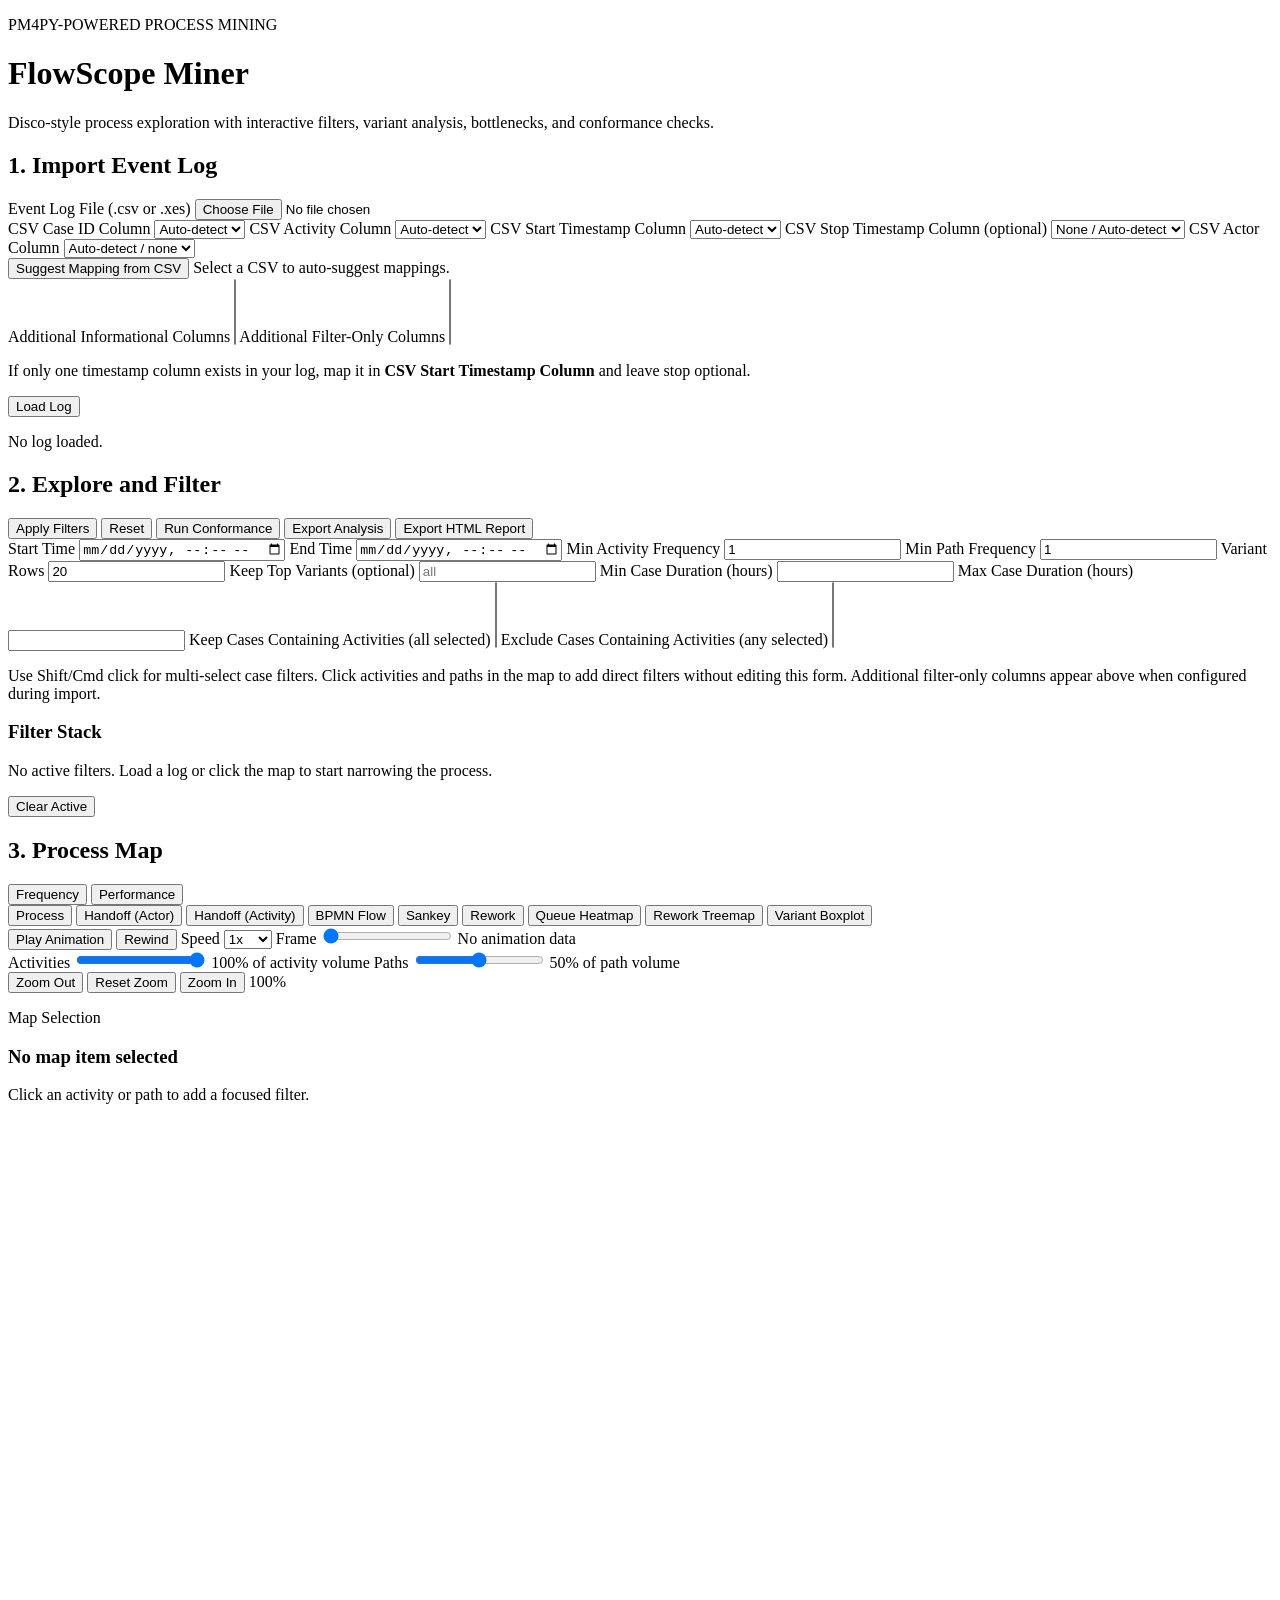
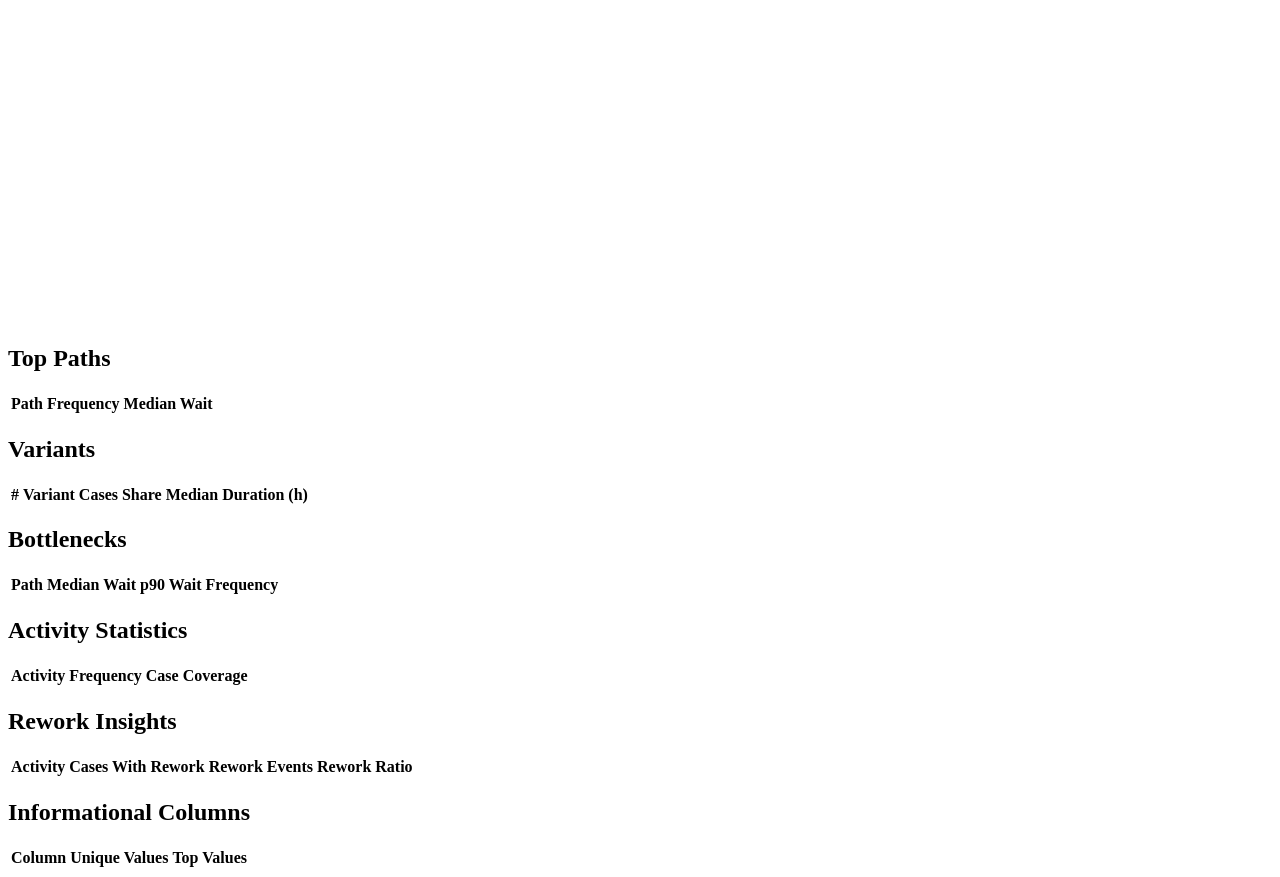
==== process_mining_app_shared/frontend/index.html @ 9bcb0857 "Ready for Amanda! Please use this version." ====
<!doctype html>
<html lang="en">
  <head>
    <meta charset="utf-8" />
    <meta name="viewport" content="width=device-width, initial-scale=1" />
    <title>FlowScope Miner</title>
    <link rel="preconnect" href="https://fonts.googleapis.com" />
    <link rel="preconnect" href="https://fonts.gstatic.com" crossorigin />
    <link
      href="https://fonts.googleapis.com/css2?family=IBM+Plex+Mono:wght@400;600&family=Space+Grotesk:wght@400;500;700&display=swap"
      rel="stylesheet"
    />
    <link rel="stylesheet" href="/assets/styles.css" />
  </head>
  <body>
    <!-- Decorative page texture. It is hidden from assistive technology. -->
    <div class="background-glow" aria-hidden="true"></div>

    <!--
      App shell:
      The page has three major analyst steps: import, filter/explore, and inspect
      the diagram plus supporting tables. JavaScript fills most dynamic content.
    -->
    <main class="app-shell">
      <header class="hero">
        <div>
          <p class="eyebrow">PM4PY-POWERED PROCESS MINING</p>
          <h1>FlowScope Miner</h1>
          <p class="subtitle">
            Disco-style process exploration with interactive filters, variant analysis,
            bottlenecks, and conformance checks.
          </p>
        </div>
      </header>

      <!-- Step 1: Import and map an event log. -->
      <section class="card upload-card">
        <h2>1. Import Event Log</h2>
        <form id="upload-form" class="upload-form">
          <label>
            Event Log File (.csv or .xes)
            <input id="log-file" type="file" accept=".csv,.xes" required />
          </label>
          <div class="csv-hints">
            <label>
              CSV Case ID Column
              <select id="case-col">
                <option value="">Auto-detect</option>
              </select>
            </label>
            <label>
              CSV Activity Column
              <select id="activity-col">
                <option value="">Auto-detect</option>
              </select>
            </label>
            <label>
              CSV Start Timestamp Column
              <select id="start-timestamp-col">
                <option value="">Auto-detect</option>
              </select>
            </label>
            <label>
              CSV Stop Timestamp Column (optional)
              <select id="stop-timestamp-col">
                <option value="">None / Auto-detect</option>
              </select>
            </label>
            <label>
              CSV Actor Column
              <select id="actor-col">
                <option value="">Auto-detect / none</option>
              </select>
            </label>
          </div>
          <div class="mapping-actions">
            <!-- Backend suggestion inspects CSV headers and sample values only. -->
            <button id="suggest-mapping" class="btn-ghost" type="button">
              Suggest Mapping from CSV
            </button>
            <span id="mapping-status" class="mapping-status">
              Select a CSV to auto-suggest mappings.
            </span>
          </div>
          <div class="csv-extras">
            <!--
              Informational columns are profiled in the dashboard. Filter-only
              columns become dynamic filters but are not treated as process fields.
            -->
            <label>
              Additional Informational Columns
              <select
                id="informational-cols"
                multiple
              ></select>
            </label>
            <label>
              Additional Filter-Only Columns
              <select
                id="filter-only-cols"
                multiple
              ></select>
            </label>
          </div>
          <p class="note">
            If only one timestamp column exists in your log, map it in
            <strong>CSV Start Timestamp Column</strong> and leave stop optional.
          </p>
          <button type="submit" class="btn-primary">Load Log</button>
        </form>
        <p id="upload-status" class="status-text">No log loaded.</p>
      </section>

      <!-- Step 2 and 3 are hidden until an upload succeeds. -->
      <section id="dashboard" class="dashboard hidden" aria-live="polite">
        <!-- Summary cards are rendered from dashboard.summary. -->
        <section class="metrics" id="metrics"></section>

        <!-- Step 2: Filters that refresh every downstream panel and diagram. -->
        <section class="card filters-card">
          <div class="card-head">
            <h2>2. Explore and Filter</h2>
            <div class="actions">
              <button id="apply-filters" class="btn-primary">Apply Filters</button>
              <button id="reset-filters" class="btn-ghost" type="button">Reset</button>
              <button id="run-conformance" class="btn-ghost" type="button">
                Run Conformance
              </button>
              <button id="export-analysis" class="btn-ghost" type="button">
                Export Analysis
              </button>
              <button id="export-html-report" class="btn-ghost" type="button">
                Export HTML Report
              </button>
            </div>
          </div>

          <div class="filter-workspace">
            <div>
              <!-- Static filters are always present; dynamic filters are injected below. -->
              <div class="filters-grid">
                <label>
                  Start Time
                  <input id="start-time" type="datetime-local" />
                </label>
                <label>
                  End Time
                  <input id="end-time" type="datetime-local" />
                </label>
                <label>
                  Min Activity Frequency
                  <input id="min-activity-frequency" type="number" min="1" value="1" />
                </label>
                <label>
                  Min Path Frequency
                  <input id="min-edge-frequency" type="number" min="1" value="1" />
                </label>
                <label>
                  Variant Rows
                  <input id="variant-top-k" type="number" min="1" value="20" />
                </label>
                <label>
                  Keep Top Variants (optional)
                  <input id="retain-top-variants" type="number" min="1" placeholder="all" />
                </label>
                <label>
                  Min Case Duration (hours)
                  <input id="min-case-duration" type="number" step="0.1" min="0" />
                </label>
                <label>
                  Max Case Duration (hours)
                  <input id="max-case-duration" type="number" step="0.1" min="0" />
                </label>
                <label>
                  Keep Cases Containing Activities (all selected)
                  <select id="include-activities" multiple></select>
                </label>
                <label>
                  Exclude Cases Containing Activities (any selected)
                  <select id="exclude-activities" multiple></select>
                </label>
              </div>
              <!-- Populated from user-selected filter-only columns. -->
              <div id="attribute-filters" class="filters-grid dynamic-filters"></div>
              <p class="note">
                Use Shift/Cmd click for multi-select case filters. Click activities and
                paths in the map to add direct filters without editing this form.
                Additional filter-only columns appear above when configured during import.
              </p>
            </div>

            <!-- Human-readable filter stack built from form controls and map clicks. -->
            <aside class="filter-stack-panel">
              <div class="stack-head">
                <div>
                  <h3>Filter Stack</h3>
                  <p id="filter-stack-summary" class="stack-summary">
                    No active filters. Load a log or click the map to start narrowing the
                    process.
                  </p>
                </div>
                <button id="clear-filter-stack" class="btn-ghost" type="button">
                  Clear Active
                </button>
              </div>
              <div id="filter-stack" class="filter-stack" aria-live="polite"></div>
            </aside>
          </div>

          <div id="conformance-output" class="conformance"></div>
        </section>

        <!-- Step 3: Full-width visualization workspace. -->
        <section class="workspace-grid">
          <section class="card map-card">
            <div class="card-head">
              <h2>3. Process Map</h2>
              <div class="mode-toggle" role="group" aria-label="Edge label mode">
                <button id="mode-frequency" class="mode-btn active" type="button">
                  Frequency
                </button>
                <button id="mode-performance" class="mode-btn" type="button">
                  Performance
                </button>
              </div>
            </div>
            <!-- Diagram tabs. Availability is controlled by frontend/app.js. -->
            <div class="view-controls" role="group" aria-label="Diagram view">
              <button id="view-process" class="mode-btn active" type="button">Process</button>
              <button id="view-handoff-actor" class="mode-btn" type="button">
                Handoff (Actor)
              </button>
              <button id="view-handoff-activity" class="mode-btn" type="button">
                Handoff (Activity)
              </button>
              <button id="view-swimlane" class="mode-btn" type="button">BPMN Flow</button>
              <button id="view-sankey" class="mode-btn" type="button">Sankey</button>
              <button id="view-rework" class="mode-btn" type="button">Rework</button>
              <button id="view-queue-heatmap" class="mode-btn" type="button">
                Queue Heatmap
              </button>
              <button id="view-rework-treemap" class="mode-btn" type="button">
                Rework Treemap
              </button>
              <button id="view-variant-boxplot" class="mode-btn" type="button">
                Variant Boxplot
              </button>
            </div>
            <!-- Animation controls are active only for process and handoff views. -->
            <div class="animation-controls">
              <button id="toggle-animation" class="btn-ghost" type="button">
                Play Animation
              </button>
              <button id="rewind-animation" class="btn-ghost" type="button">Rewind</button>
              <label class="inline-control">
                Speed
                <select id="animation-speed">
                  <option value="0.5">0.5x</option>
                  <option value="1" selected>1x</option>
                  <option value="2">2x</option>
                  <option value="3">3x</option>
                </select>
              </label>
              <label class="inline-control grow">
                Frame
                <input id="animation-frame" type="range" min="0" max="0" value="0" />
              </label>
              <span id="animation-time" class="time-pill">No animation data</span>
            </div>
            <!-- Detail sliders simplify dense maps without changing backend filters. -->
            <div class="diagram-detail-controls" role="group" aria-label="Process detail">
              <label class="inline-control grow">
                Activities
                <input
                  id="activity-detail"
                  type="range"
                  min="0"
                  max="100"
                  step="5"
                  value="100"
                />
              </label>
              <span id="activity-detail-value" class="time-pill">100% of activity volume</span>
              <label class="inline-control grow">
                Paths
                <input
                  id="path-detail"
                  type="range"
                  min="0"
                  max="100"
                  step="5"
                  value="50"
                />
              </label>
              <span id="path-detail-value" class="time-pill">50% of path volume</span>
            </div>
            <!-- Zoom applies to static diagrams; animations intentionally keep fixed scale. -->
            <div class="diagram-zoom-controls" role="group" aria-label="Diagram zoom">
              <button id="zoom-out" class="btn-ghost" type="button">Zoom Out</button>
              <button id="zoom-reset" class="btn-ghost" type="button">Reset Zoom</button>
              <button id="zoom-in" class="btn-ghost" type="button">Zoom In</button>
              <span id="zoom-value" class="time-pill">100%</span>
            </div>
            <p id="view-description" class="note"></p>
            <p id="process-map-summary" class="note process-map-summary"></p>
            <!-- Actions populated when an activity/path is clicked in selectable maps. -->
            <section id="map-selection-panel" class="map-selection hidden" aria-live="polite">
              <div class="map-selection-copy">
                <p class="selection-eyebrow">Map Selection</p>
                <h3 id="map-selection-title">No map item selected</h3>
                <p id="map-selection-subtitle" class="note">
                  Click an activity or path to add a focused filter.
                </p>
              </div>
              <div id="map-selection-actions" class="selection-actions"></div>
            </section>
            <div id="process-map-viewport" class="process-map-viewport">
              <!-- All diagram views render into this one SVG element. -->
              <svg id="process-map" viewBox="0 0 1200 760" aria-label="Process map"></svg>
            </div>
          </section>
        </section>

        <!-- Supporting analytics tables. Kept below the full-width visualization. -->
        <section class="table-grid">
          <section class="card edge-card">
            <h2>Top Paths</h2>
            <div class="table-wrap">
              <table>
                <thead>
                  <tr>
                    <th>Path</th>
                    <th>Frequency</th>
                    <th>Median Wait</th>
                  </tr>
                </thead>
                <tbody id="edges-body"></tbody>
              </table>
            </div>
          </section>

          <section class="card">
            <h2>Variants</h2>
            <div class="table-wrap">
              <table>
                <thead>
                  <tr>
                    <th>#</th>
                    <th>Variant</th>
                    <th>Cases</th>
                    <th>Share</th>
                    <th>Median Duration (h)</th>
                  </tr>
                </thead>
                <tbody id="variants-body"></tbody>
              </table>
            </div>
          </section>

          <section class="card">
            <h2>Bottlenecks</h2>
            <div class="table-wrap">
              <table>
                <thead>
                  <tr>
                    <th>Path</th>
                    <th>Median Wait</th>
                    <th>p90 Wait</th>
                    <th>Frequency</th>
                  </tr>
                </thead>
                <tbody id="bottlenecks-body"></tbody>
              </table>
            </div>
          </section>

          <section class="card">
            <h2>Activity Statistics</h2>
            <div class="table-wrap">
              <table>
                <thead>
                  <tr>
                    <th>Activity</th>
                    <th>Frequency</th>
                    <th>Case Coverage</th>
                  </tr>
                </thead>
                <tbody id="activities-body"></tbody>
              </table>
            </div>
          </section>

          <section class="card">
            <h2>Rework Insights</h2>
            <div class="table-wrap">
              <table>
                <thead>
                  <tr>
                    <th>Activity</th>
                    <th>Cases With Rework</th>
                    <th>Rework Events</th>
                    <th>Rework Ratio</th>
                  </tr>
                </thead>
                <tbody id="rework-body"></tbody>
              </table>
            </div>
          </section>

          <section class="card">
            <h2>Informational Columns</h2>
            <div class="table-wrap">
              <table>
                <thead>
                  <tr>
                    <th>Column</th>
                    <th>Unique Values</th>
                    <th>Top Values</th>
                  </tr>
                </thead>
                <tbody id="informational-body"></tbody>
              </table>
            </div>
          </section>
        </section>
      </section>
    </main>

    <script src="/assets/app.js"></script>
  </body>
</html>
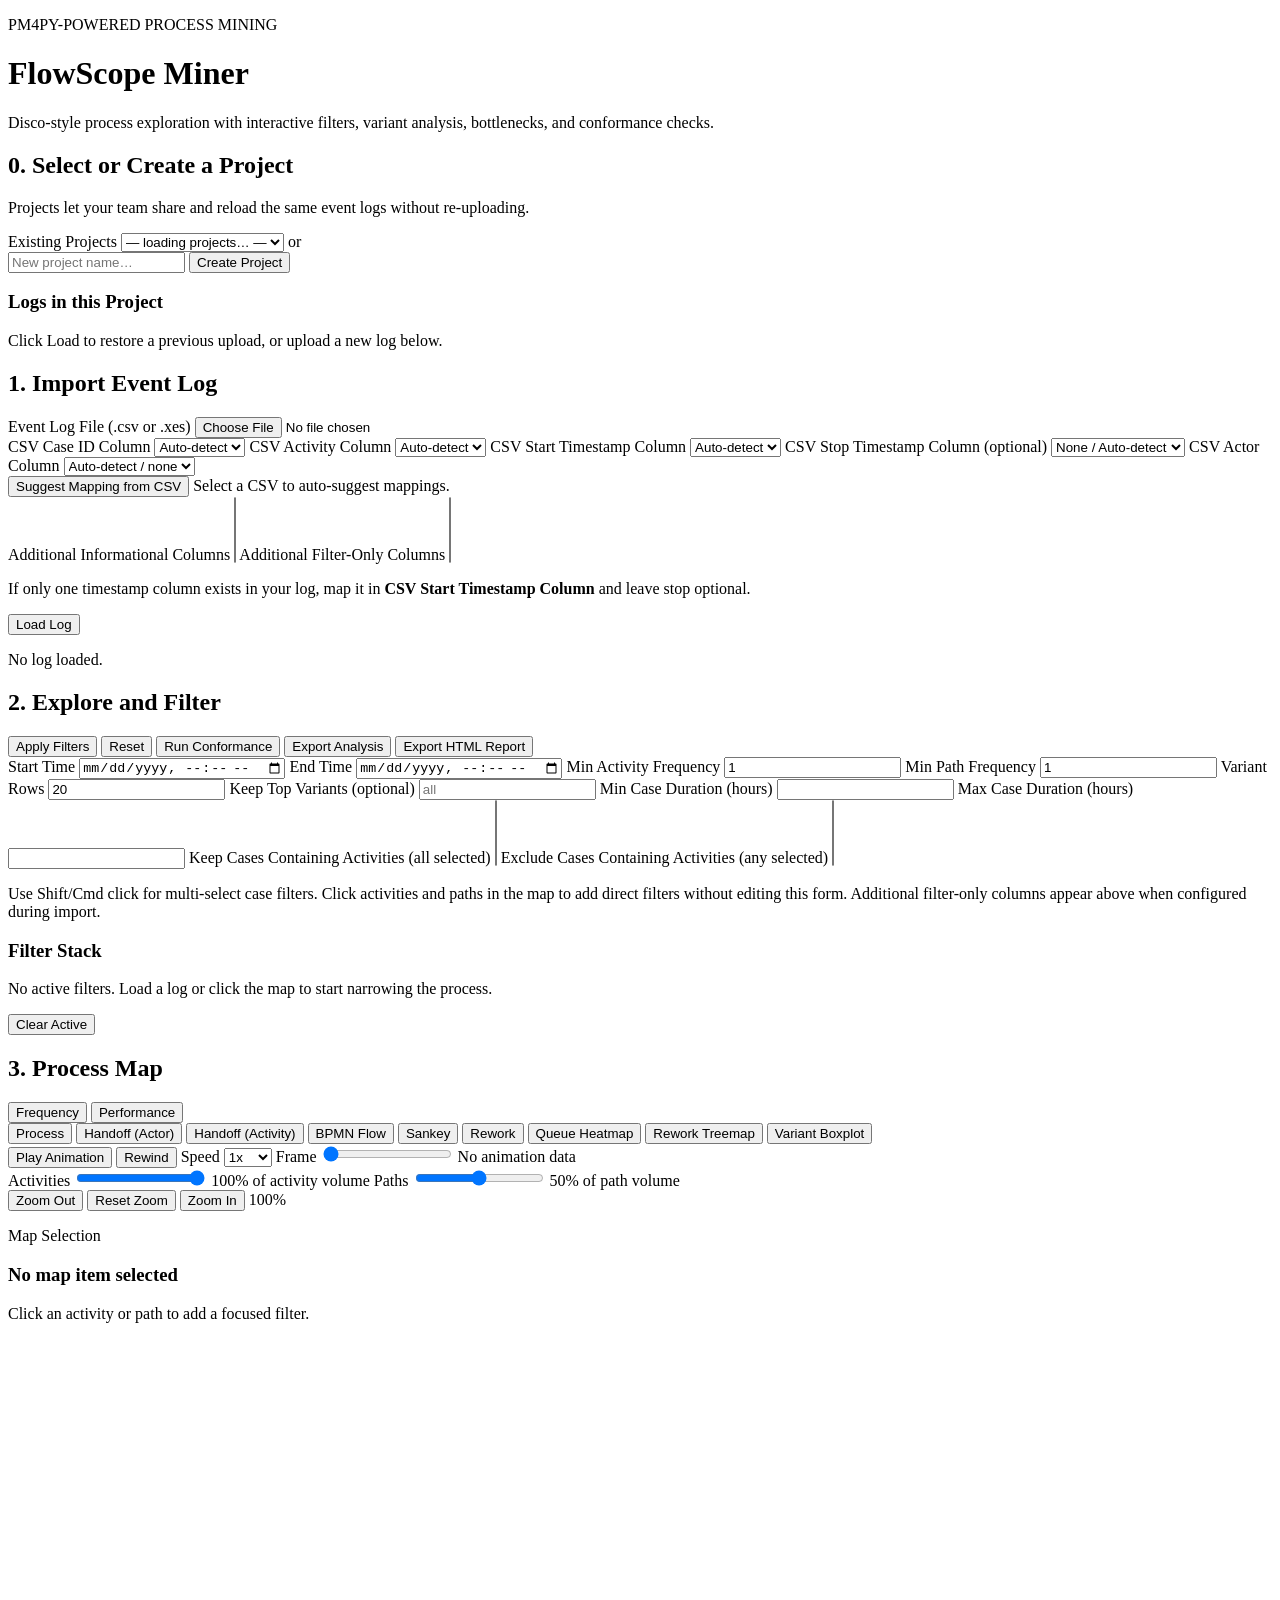
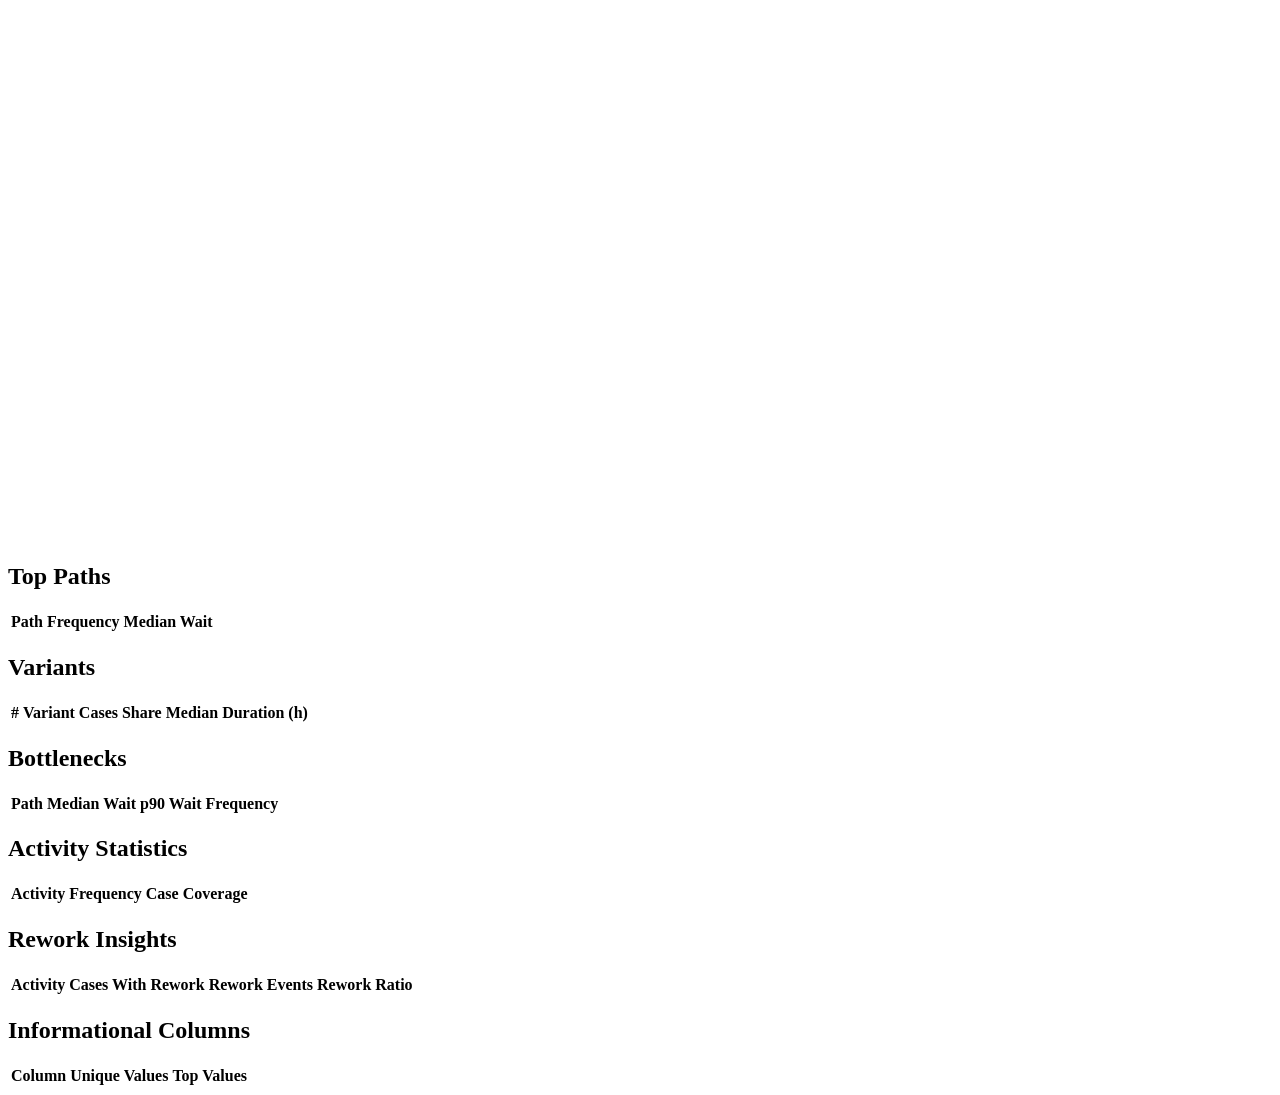
==== commit ce63c955: "Add Postgres persistence, project management UI, and Render deployment config - backend/database.py:" ====
--- a/process_mining_app_shared/frontend/index.html
+++ b/process_mining_app_shared/frontend/index.html
@@ -32,6 +32,32 @@
           </p>
         </div>
       </header>
+
+      <!-- Step 0: Select or create a shared project. -->
+      <section class="card project-card">
+        <h2>0. Select or Create a Project</h2>
+        <p class="subtitle">Projects let your team share and reload the same event logs without re-uploading.</p>
+        <div class="project-controls">
+          <label>
+            Existing Projects
+            <select id="project-select">
+              <option value="">— loading projects… —</option>
+            </select>
+          </label>
+          <span class="project-divider">or</span>
+          <div class="project-create-row">
+            <input id="project-name-input" type="text" placeholder="New project name…" />
+            <button id="create-project-btn" class="btn-ghost" type="button">Create Project</button>
+          </div>
+        </div>
+        <p id="project-status" class="status-text"></p>
+
+        <div id="project-logs-section" class="hidden">
+          <h3>Logs in this Project</h3>
+          <p class="note">Click Load to restore a previous upload, or upload a new log below.</p>
+          <div id="project-logs-list" class="project-logs-list"></div>
+        </div>
+      </section>
 
       <!-- Step 1: Import and map an event log. -->
       <section class="card upload-card">
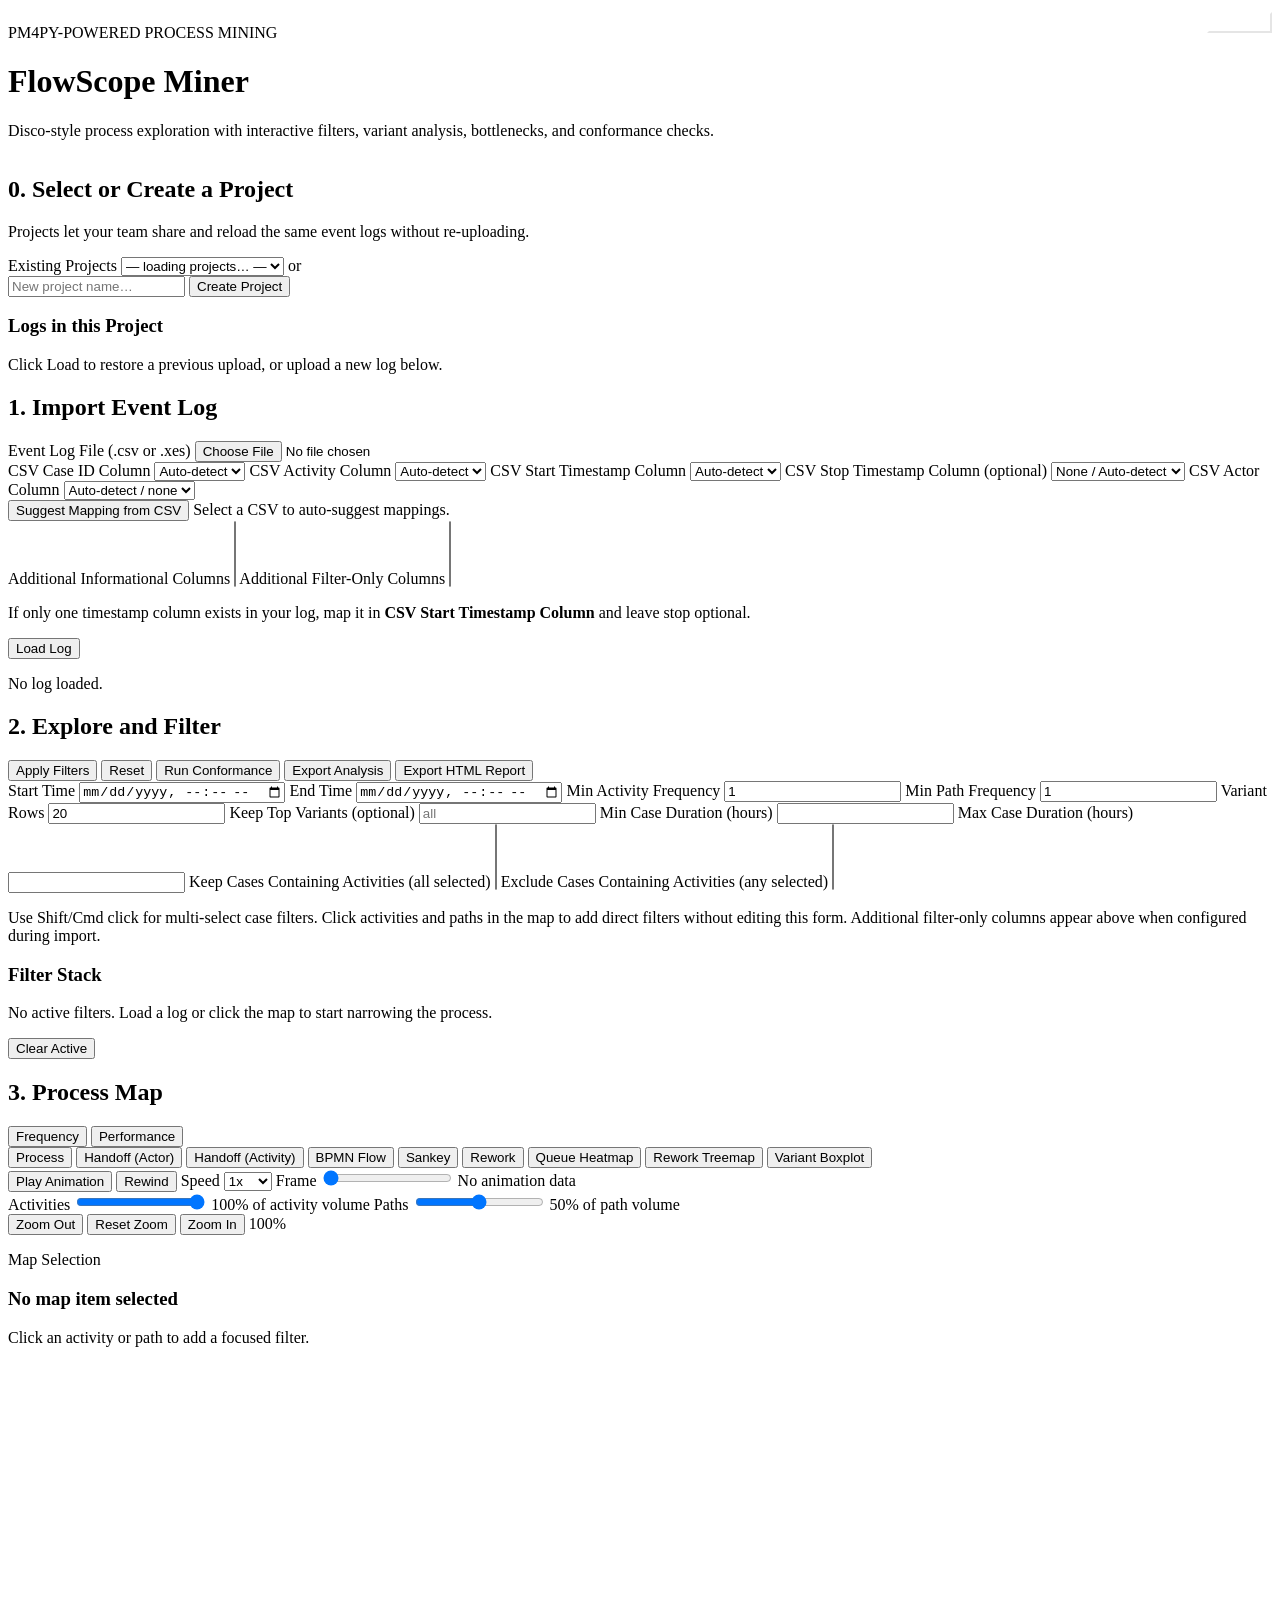
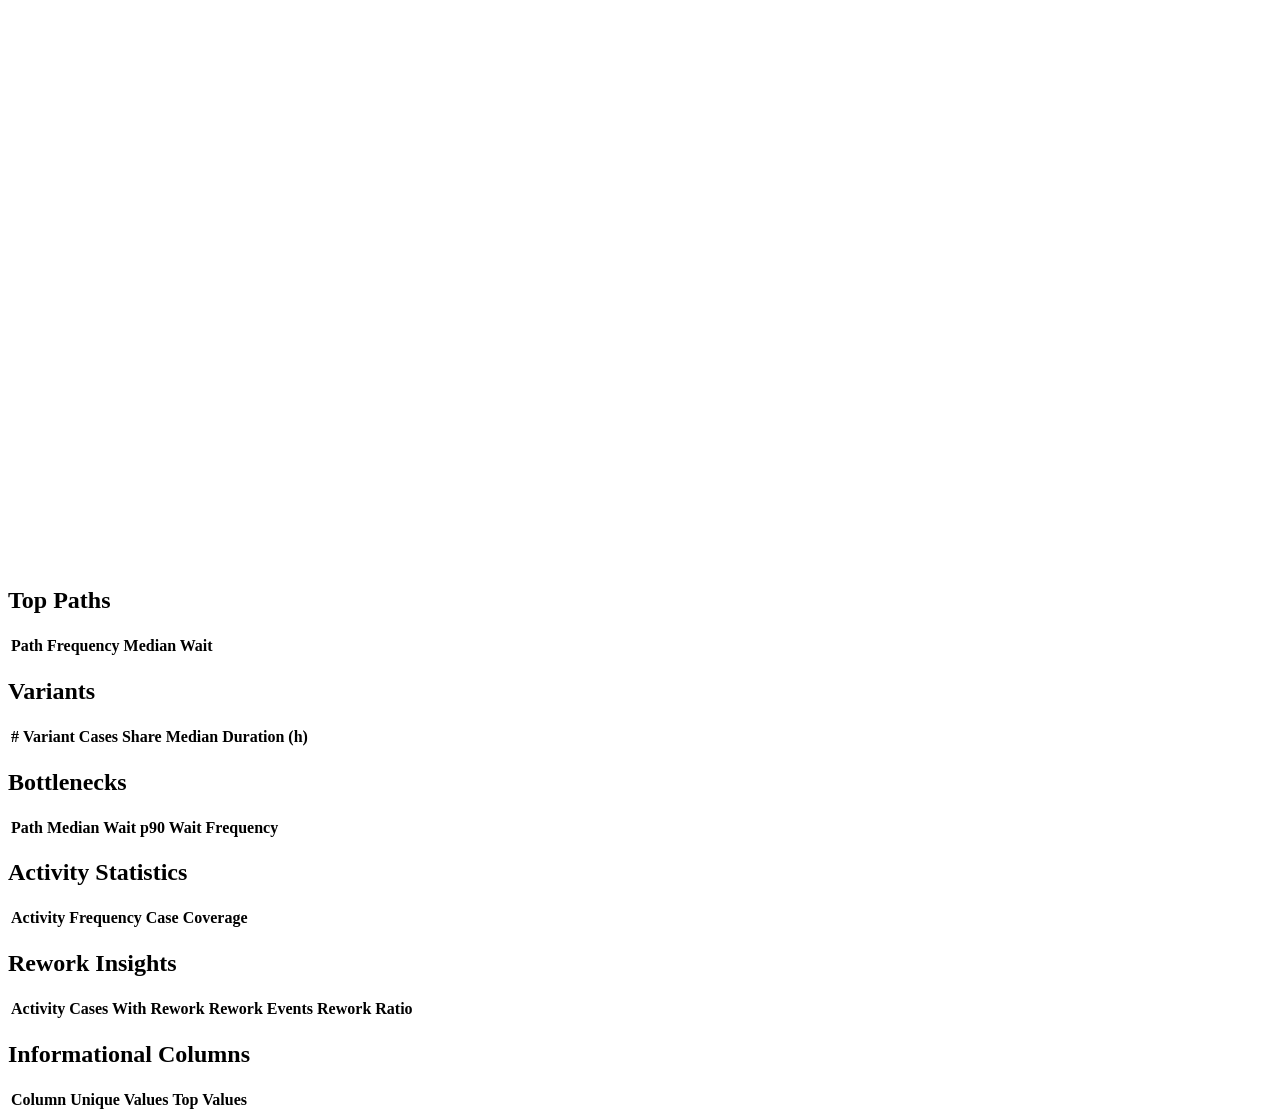
==== commit 76c025ef: "Add per-user login page and data isolation Replaces HTTP Basic Auth popup with a styled form-based l" ====
--- a/process_mining_app_shared/frontend/index.html
+++ b/process_mining_app_shared/frontend/index.html
@@ -22,7 +22,7 @@
       the diagram plus supporting tables. JavaScript fills most dynamic content.
     -->
     <main class="app-shell">
-      <header class="hero">
+      <header class="hero" style="display:flex;align-items:flex-start;justify-content:space-between;gap:16px;flex-wrap:wrap;">
         <div>
           <p class="eyebrow">PM4PY-POWERED PROCESS MINING</p>
           <h1>FlowScope Miner</h1>
@@ -31,6 +31,11 @@
             bottlenecks, and conformance checks.
           </p>
         </div>
+        <form method="POST" action="/logout" style="flex-shrink:0;padding-top:4px;">
+          <button type="submit" class="btn-ghost btn-sm" style="color:#fff;border-color:rgba(255,255,255,0.3);background:rgba(255,255,255,0.1);">
+            Sign out
+          </button>
+        </form>
       </header>
 
       <!-- Step 0: Select or create a shared project. -->
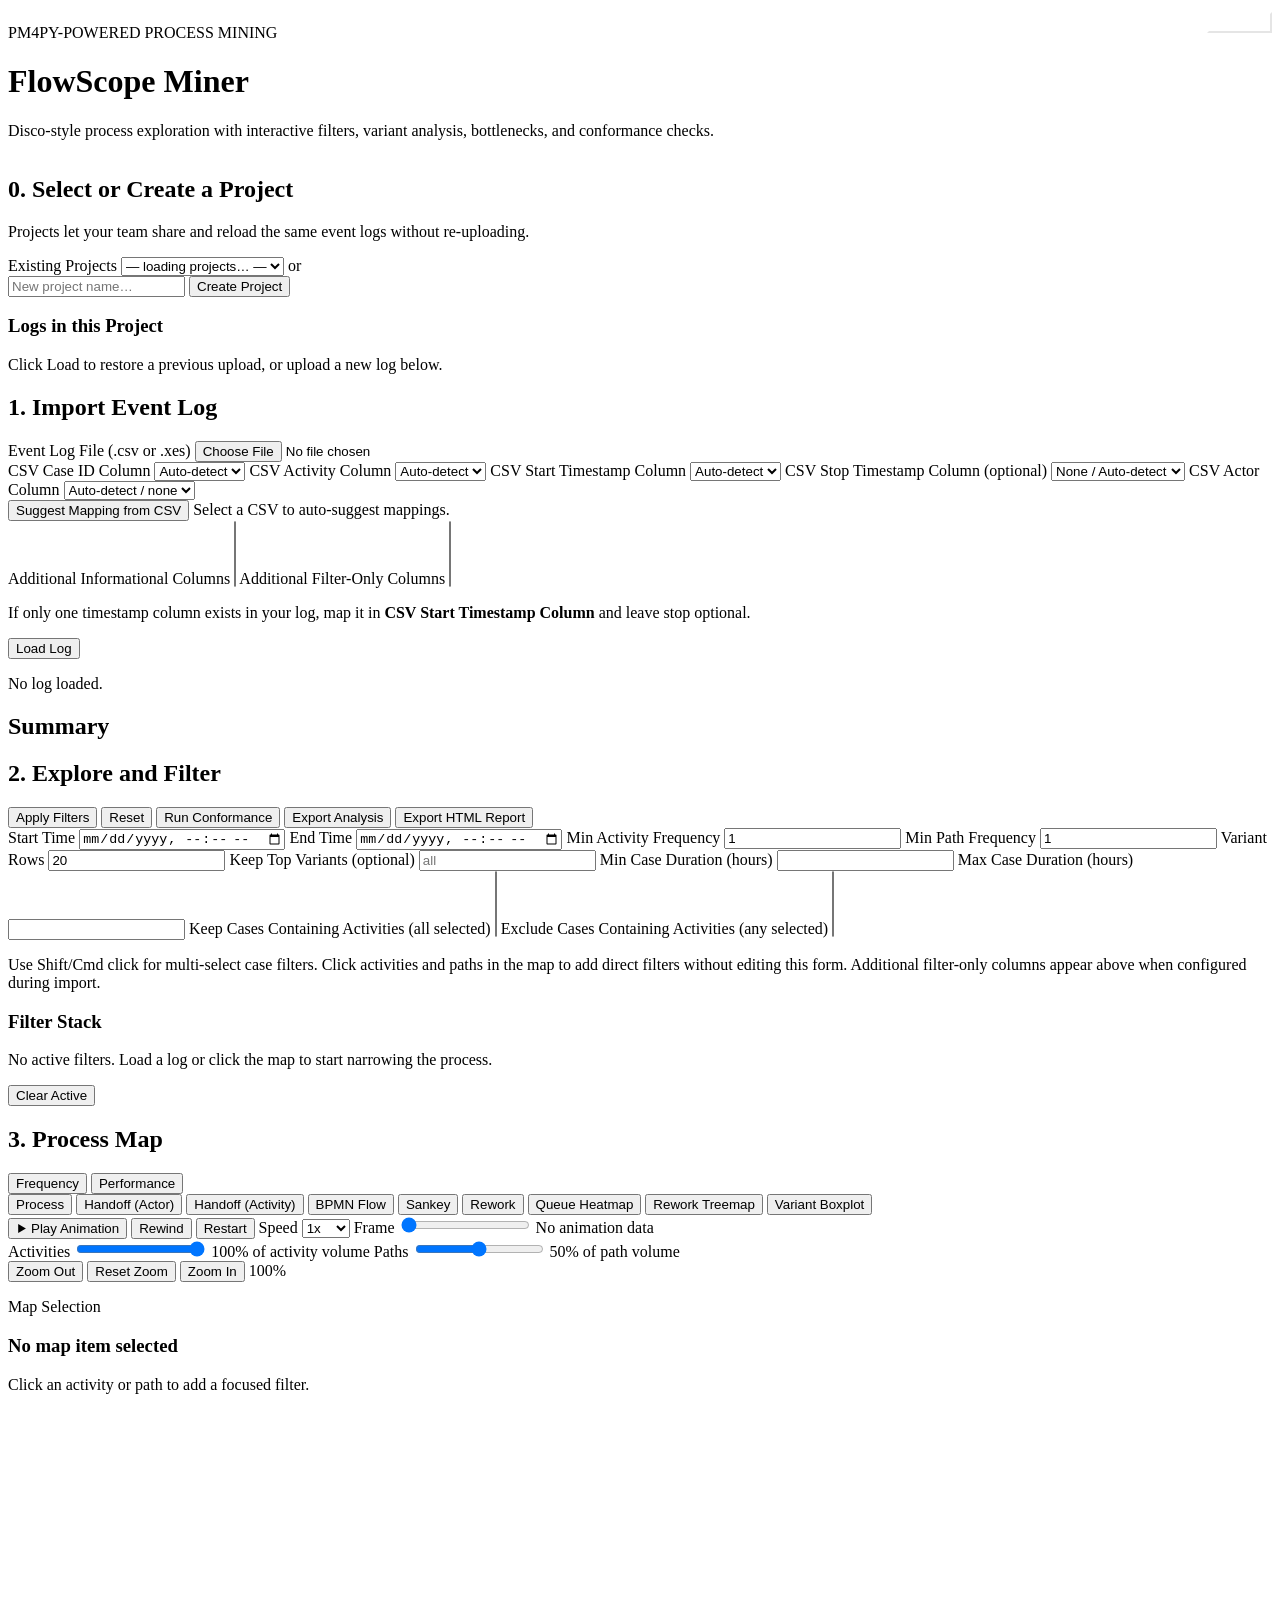
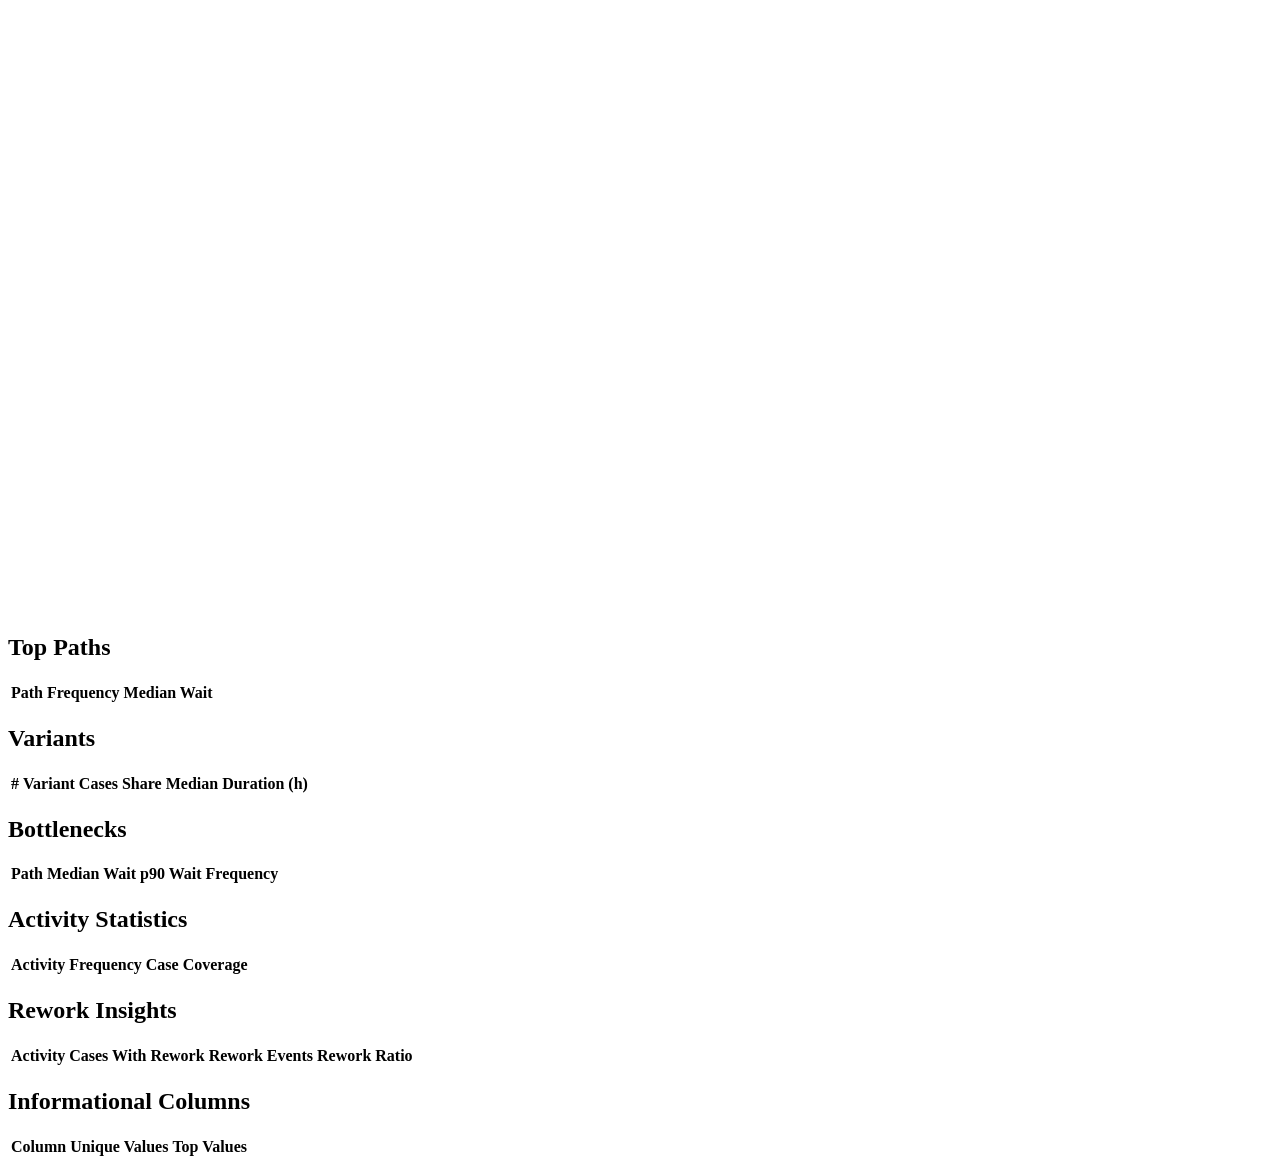
==== commit e05b592f: "Apply SSA color palettes, fix routing, Sankey labels, and export HTML pill layout Frequency palette " ====
--- a/process_mining_app_shared/frontend/index.html
+++ b/process_mining_app_shared/frontend/index.html
@@ -145,7 +145,10 @@
       <!-- Step 2 and 3 are hidden until an upload succeeds. -->
       <section id="dashboard" class="dashboard hidden" aria-live="polite">
         <!-- Summary cards are rendered from dashboard.summary. -->
-        <section class="metrics" id="metrics"></section>
+        <section class="card">
+          <h2>Summary</h2>
+          <div class="metrics" id="metrics"></div>
+        </section>
 
         <!-- Step 2: Filters that refresh every downstream panel and diagram. -->
         <section class="card filters-card">
@@ -280,9 +283,10 @@
             <!-- Animation controls are active only for process and handoff views. -->
             <div class="animation-controls">
               <button id="toggle-animation" class="btn-ghost" type="button">
-                Play Animation
+                <svg width="11" height="11" viewBox="0 0 10 10" style="vertical-align:-1px;margin-right:4px" aria-hidden="true"><polygon points="2,1 9,5 2,9" fill="currentColor"/></svg>Play Animation
               </button>
               <button id="rewind-animation" class="btn-ghost" type="button">Rewind</button>
+              <button id="restart-animation" class="btn-ghost" type="button">Restart</button>
               <label class="inline-control">
                 Speed
                 <select id="animation-speed">
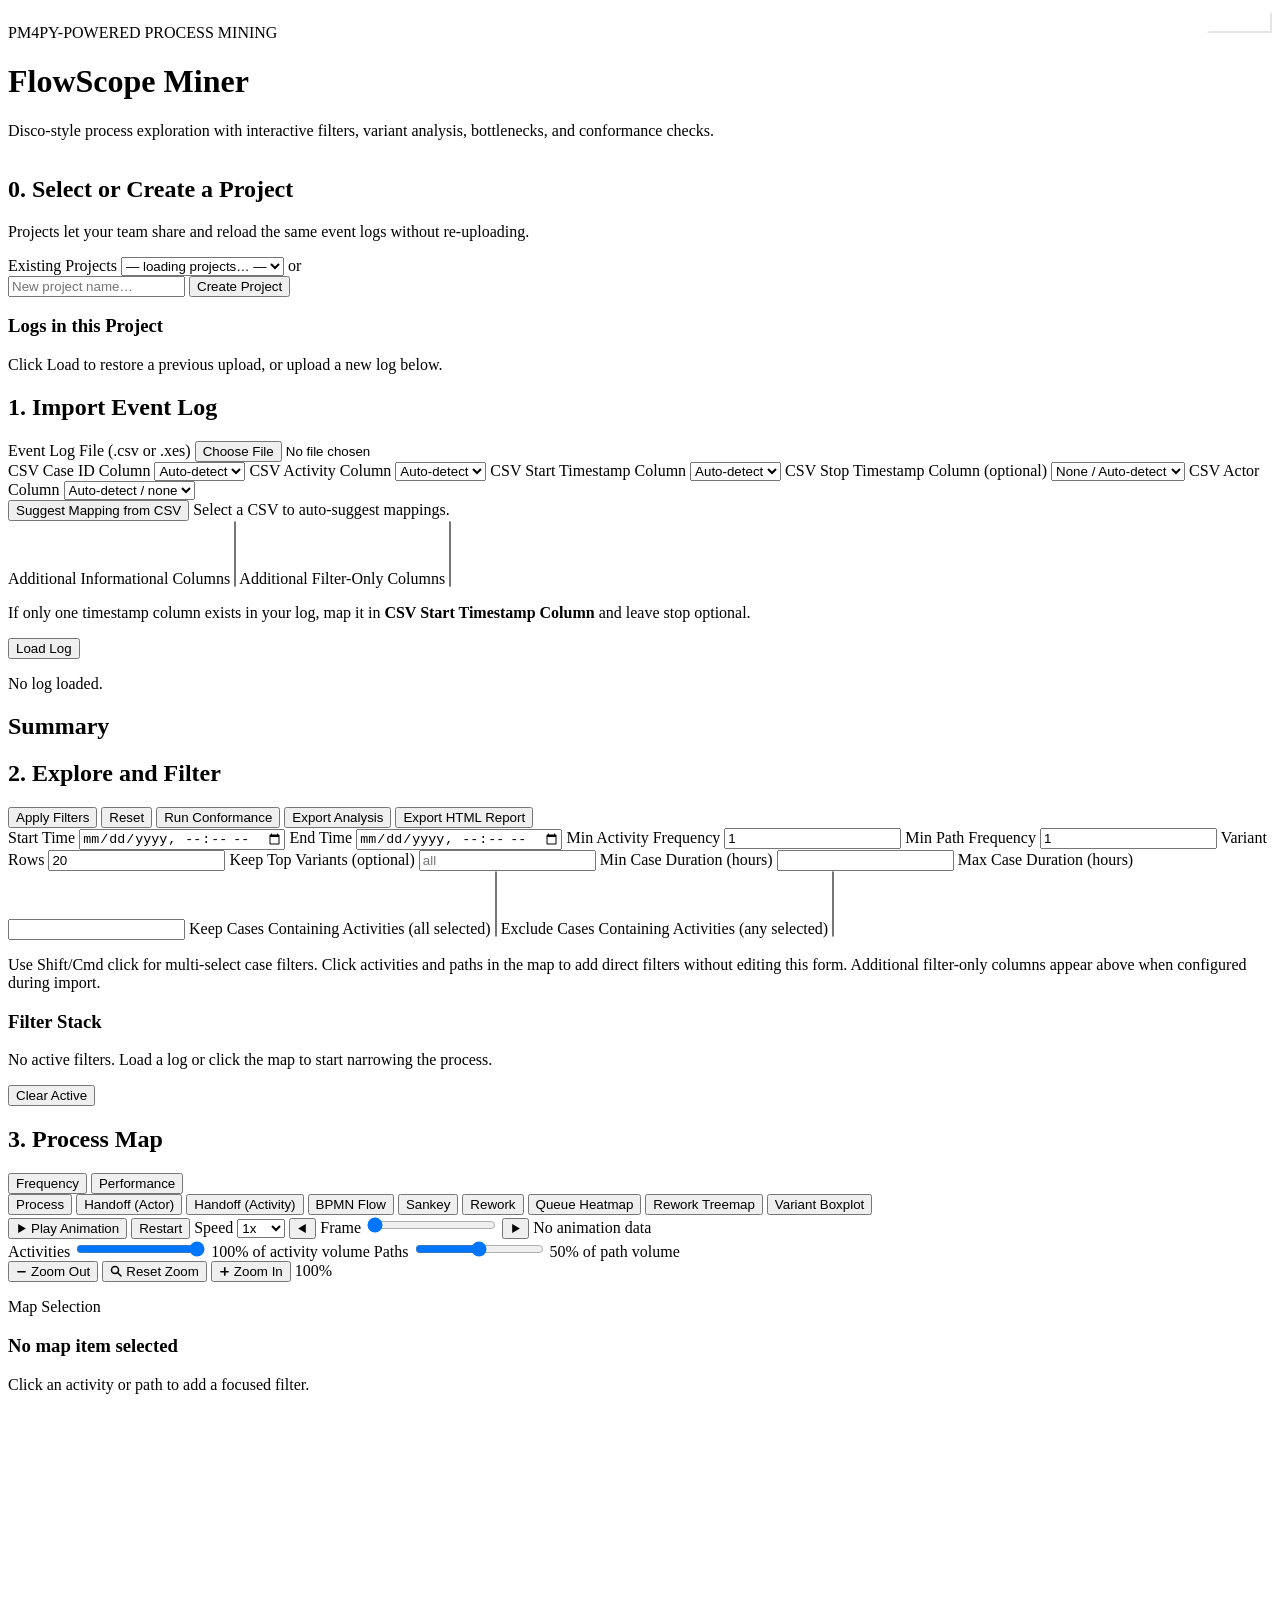
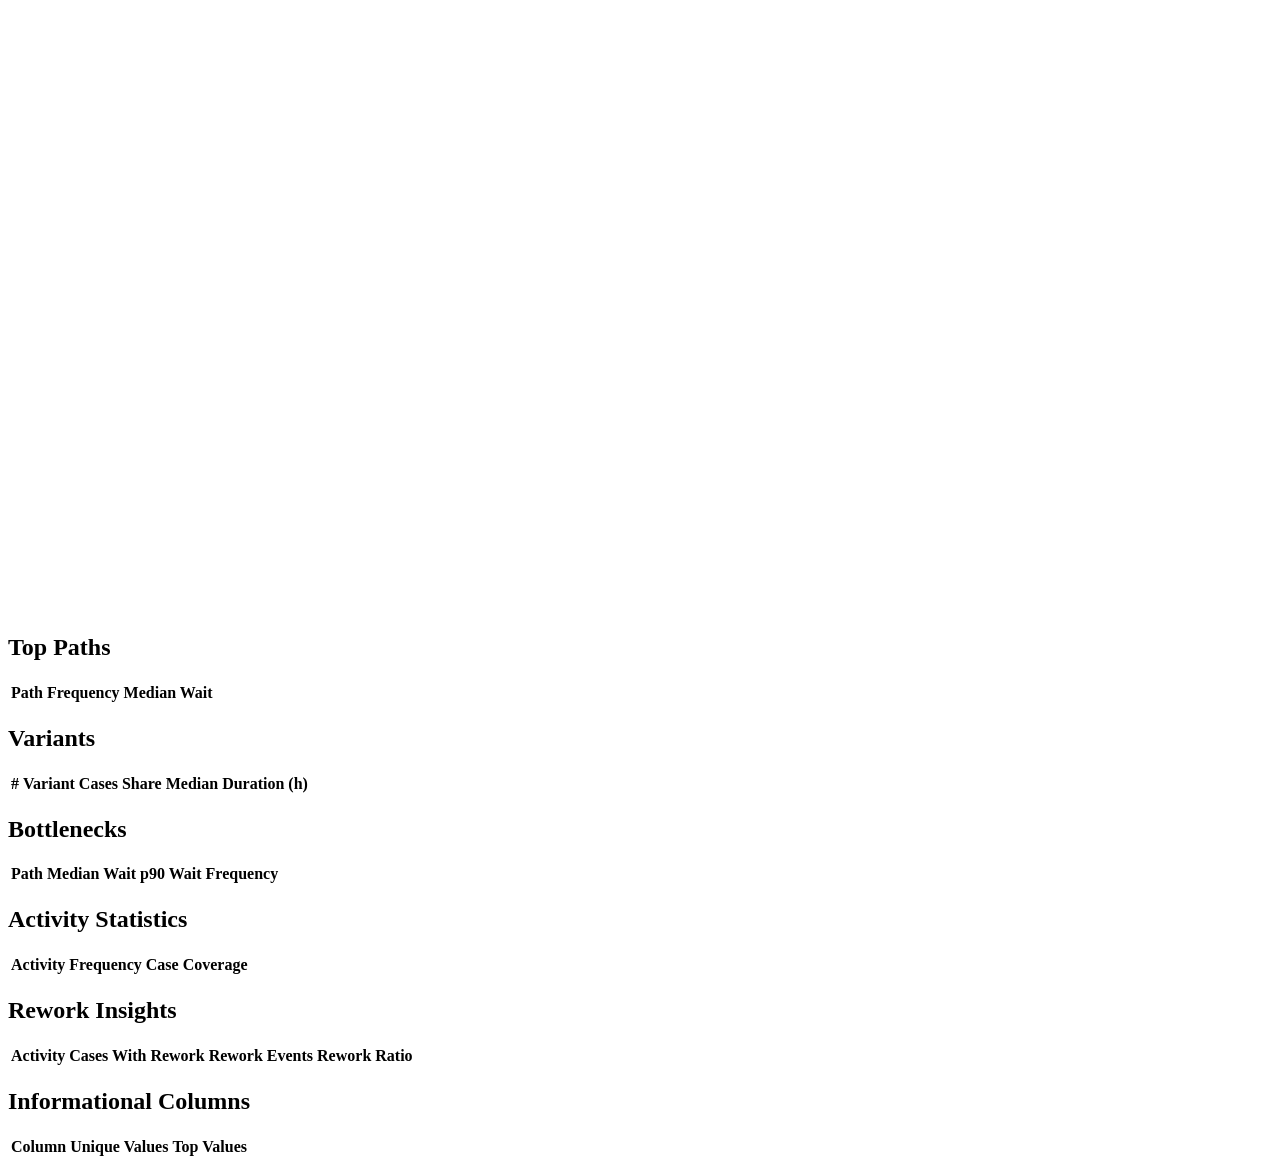
==== commit 06a9a14a: "UI polish: TTB process map, SSA frequency palette, animation step buttons, layout refinements - Proc" ====
--- a/process_mining_app_shared/frontend/index.html
+++ b/process_mining_app_shared/frontend/index.html
@@ -285,8 +285,7 @@
               <button id="toggle-animation" class="btn-ghost" type="button">
                 <svg width="11" height="11" viewBox="0 0 10 10" style="vertical-align:-1px;margin-right:4px" aria-hidden="true"><polygon points="2,1 9,5 2,9" fill="currentColor"/></svg>Play Animation
               </button>
-              <button id="rewind-animation" class="btn-ghost" type="button">Rewind</button>
-              <button id="restart-animation" class="btn-ghost" type="button">Restart</button>
+<button id="restart-animation" class="btn-ghost" type="button">Restart</button>
               <label class="inline-control">
                 Speed
                 <select id="animation-speed">
@@ -296,10 +295,12 @@
                   <option value="3">3x</option>
                 </select>
               </label>
+              <button id="step-back-animation" class="btn-ghost" type="button"><svg width="11" height="11" viewBox="0 0 10 10" style="vertical-align:-1px" aria-hidden="true"><polygon points="8,1 1,5 8,9" fill="currentColor"/></svg></button>
               <label class="inline-control grow">
                 Frame
                 <input id="animation-frame" type="range" min="0" max="0" value="0" />
               </label>
+              <button id="step-forward-animation" class="btn-ghost" type="button"><svg width="11" height="11" viewBox="0 0 10 10" style="vertical-align:-1px" aria-hidden="true"><polygon points="2,1 9,5 2,9" fill="currentColor"/></svg></button>
               <span id="animation-time" class="time-pill">No animation data</span>
             </div>
             <!-- Detail sliders simplify dense maps without changing backend filters. -->
@@ -331,9 +332,9 @@
             </div>
             <!-- Zoom applies to static diagrams; animations intentionally keep fixed scale. -->
             <div class="diagram-zoom-controls" role="group" aria-label="Diagram zoom">
-              <button id="zoom-out" class="btn-ghost" type="button">Zoom Out</button>
-              <button id="zoom-reset" class="btn-ghost" type="button">Reset Zoom</button>
-              <button id="zoom-in" class="btn-ghost" type="button">Zoom In</button>
+              <button id="zoom-out" class="btn-ghost" type="button"><svg width="11" height="11" viewBox="0 0 10 10" style="vertical-align:-1px;margin-right:4px" aria-hidden="true"><rect x="1" y="4.5" width="8" height="1.5" rx="0.75" fill="currentColor"/></svg>Zoom Out</button>
+              <button id="zoom-reset" class="btn-ghost" type="button"><svg width="12" height="12" viewBox="0 0 12 12" style="vertical-align:-1px;margin-right:4px" aria-hidden="true"><circle cx="5" cy="5" r="3.5" fill="none" stroke="currentColor" stroke-width="1.5"/><line x1="7.5" y1="7.5" x2="11" y2="11" stroke="currentColor" stroke-width="1.5" stroke-linecap="round"/></svg>Reset Zoom</button>
+              <button id="zoom-in" class="btn-ghost" type="button"><svg width="11" height="11" viewBox="0 0 10 10" style="vertical-align:-1px;margin-right:4px" aria-hidden="true"><rect x="1" y="4.5" width="8" height="1.5" rx="0.75" fill="currentColor"/><rect x="4.5" y="1" width="1.5" height="8" rx="0.75" fill="currentColor"/></svg>Zoom In</button>
               <span id="zoom-value" class="time-pill">100%</span>
             </div>
             <p id="view-description" class="note"></p>
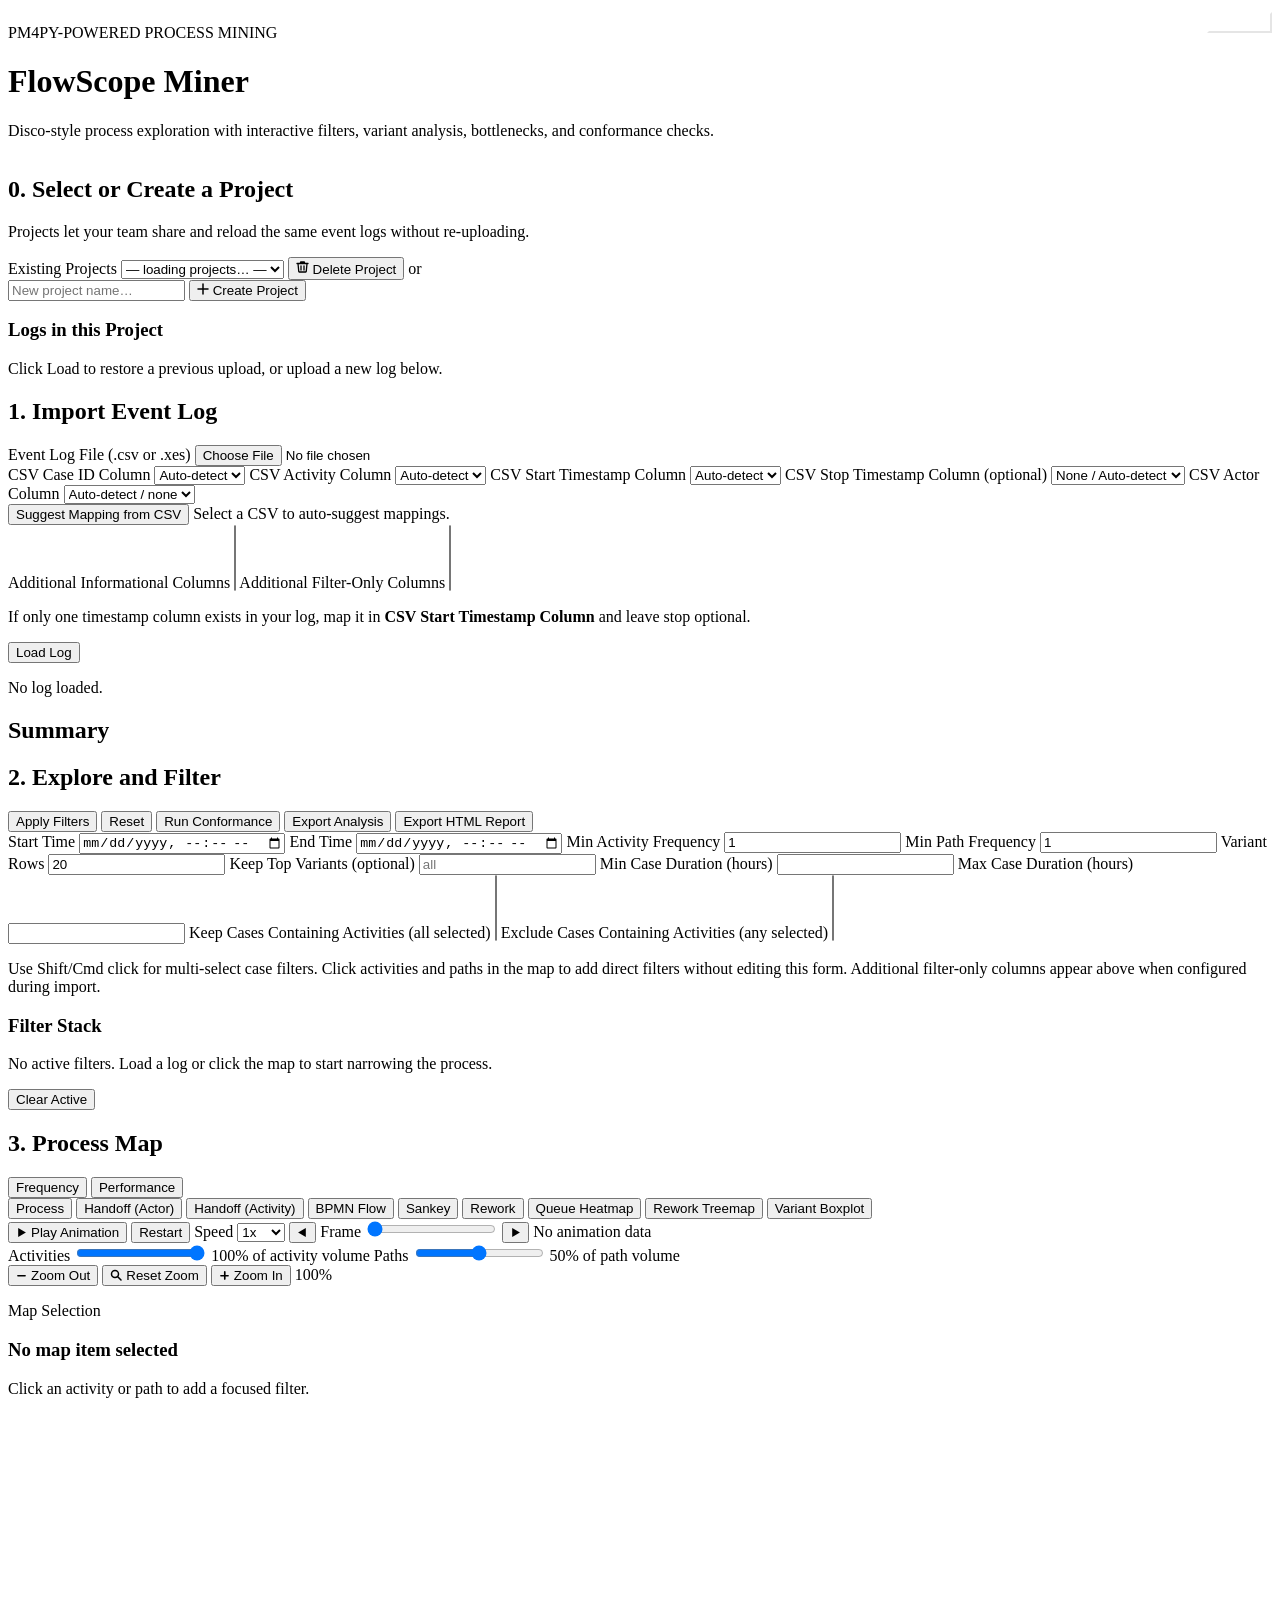
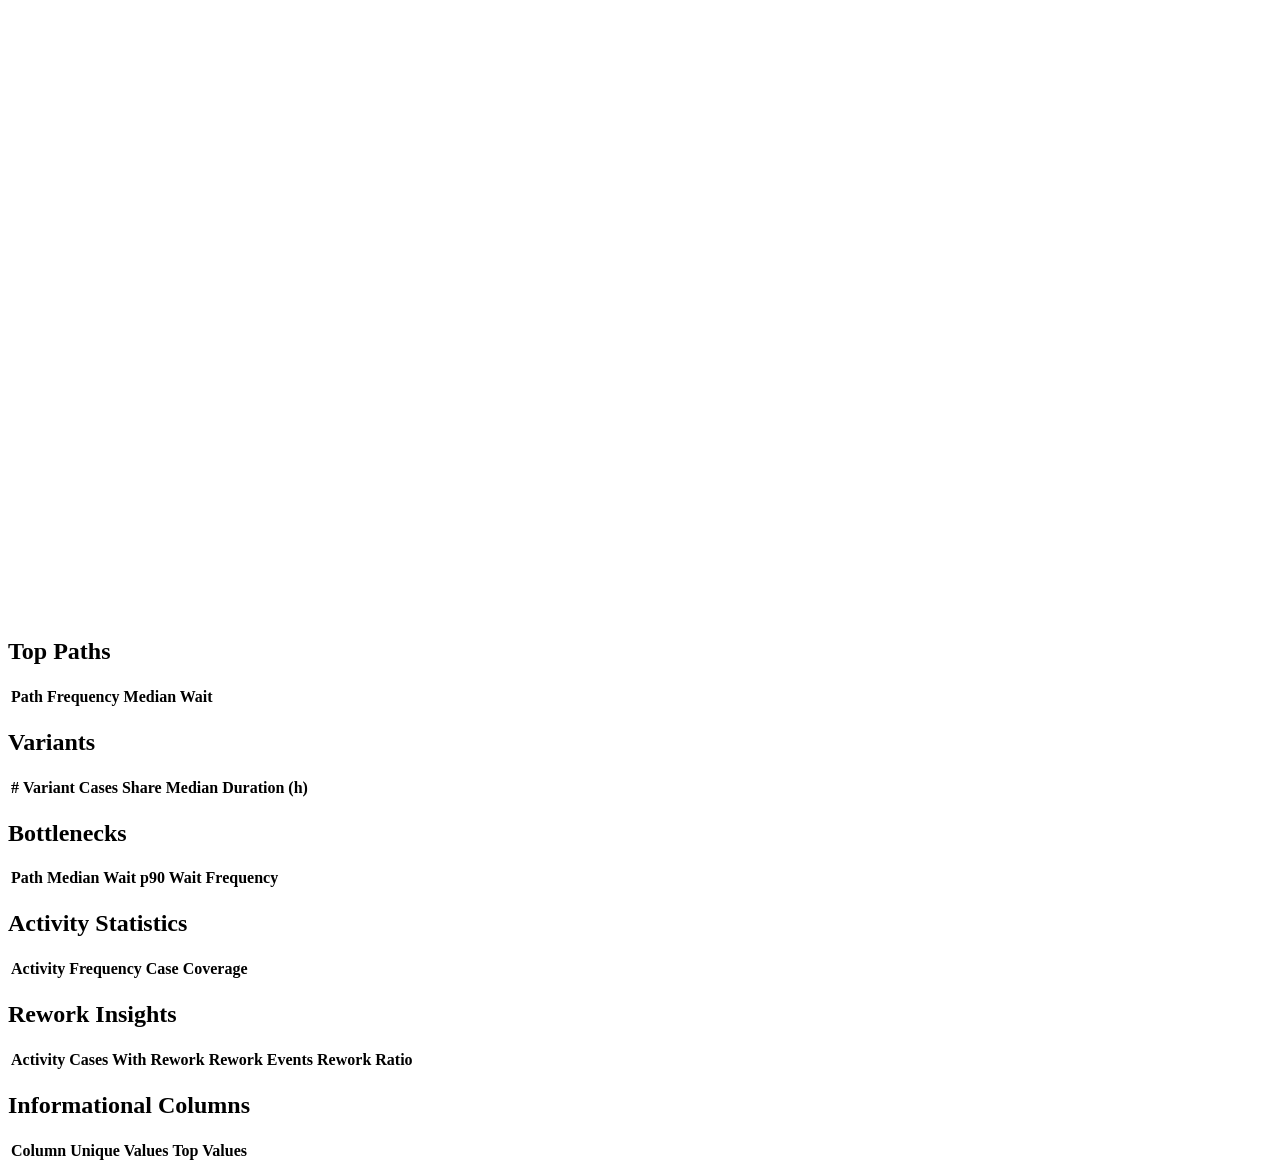
==== commit c611c885: "feat: delete project, UI polish, zombie-worker fix - New DELETE /api/projects/{id} endpoint with cas" ====
--- a/process_mining_app_shared/frontend/index.html
+++ b/process_mining_app_shared/frontend/index.html
@@ -49,10 +49,24 @@
               <option value="">— loading projects… —</option>
             </select>
           </label>
+          <button id="delete-project-btn" class="btn-delete-project no-project" type="button" aria-label="Delete project">
+            <svg width="13" height="14" viewBox="0 0 13 14" fill="none" aria-hidden="true">
+              <path d="M1 3.5h11M4.5 3.5V2.5a.5.5 0 0 1 .5-.5h3a.5.5 0 0 1 .5.5v1M2 3.5l.75 8a.5.5 0 0 0 .5.5h6.5a.5.5 0 0 0 .5-.5l.75-8" stroke="currentColor" stroke-width="1.3" stroke-linecap="round" stroke-linejoin="round"/>
+              <line x1="5" y1="6" x2="5" y2="10" stroke="currentColor" stroke-width="1.3" stroke-linecap="round"/>
+              <line x1="8" y1="6" x2="8" y2="10" stroke="currentColor" stroke-width="1.3" stroke-linecap="round"/>
+            </svg>
+            Delete Project
+          </button>
           <span class="project-divider">or</span>
           <div class="project-create-row">
             <input id="project-name-input" type="text" placeholder="New project name…" />
-            <button id="create-project-btn" class="btn-ghost" type="button">Create Project</button>
+            <button id="create-project-btn" class="btn-ghost no-name" type="button">
+              <svg width="12" height="12" viewBox="0 0 12 12" fill="none" aria-hidden="true">
+                <line x1="6" y1="1" x2="6" y2="11" stroke="currentColor" stroke-width="1.5" stroke-linecap="round"/>
+                <line x1="1" y1="6" x2="11" y2="6" stroke="currentColor" stroke-width="1.5" stroke-linecap="round"/>
+              </svg>
+              Create Project
+            </button>
           </div>
         </div>
         <p id="project-status" class="status-text"></p>
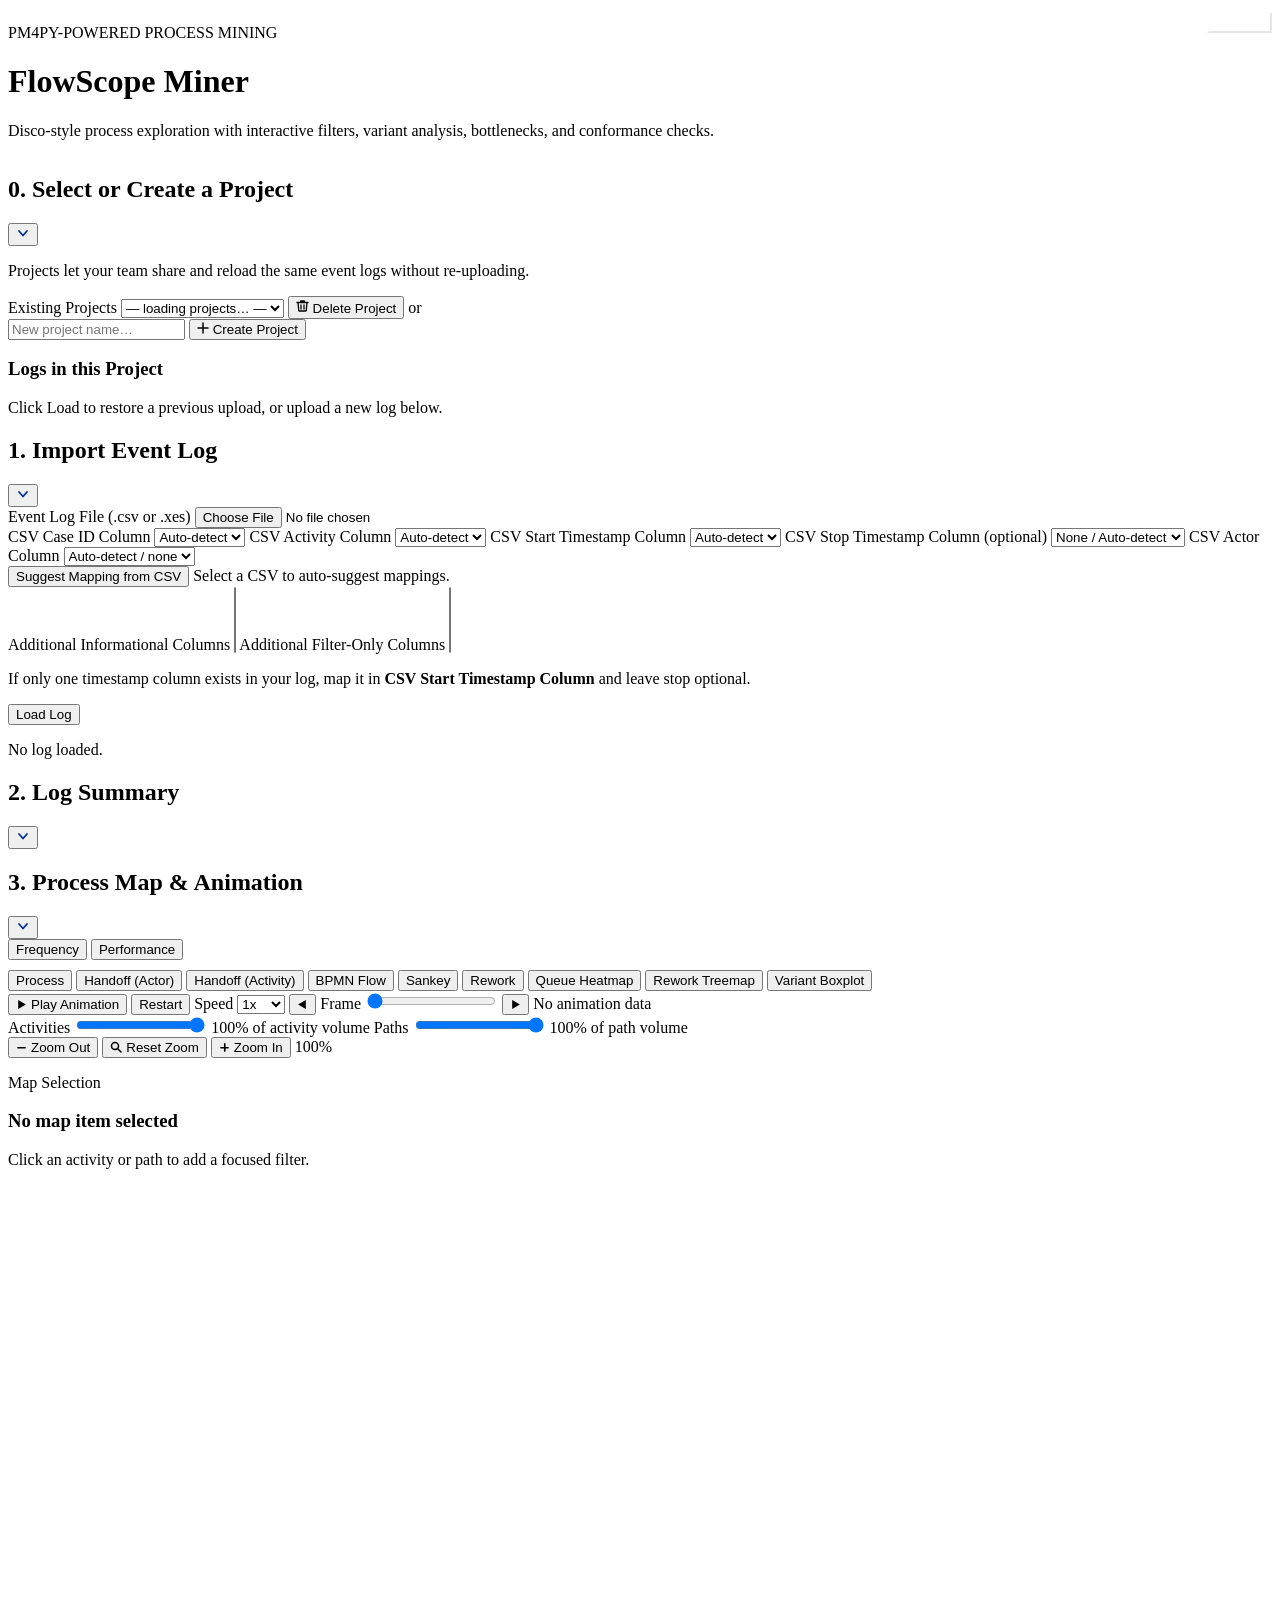
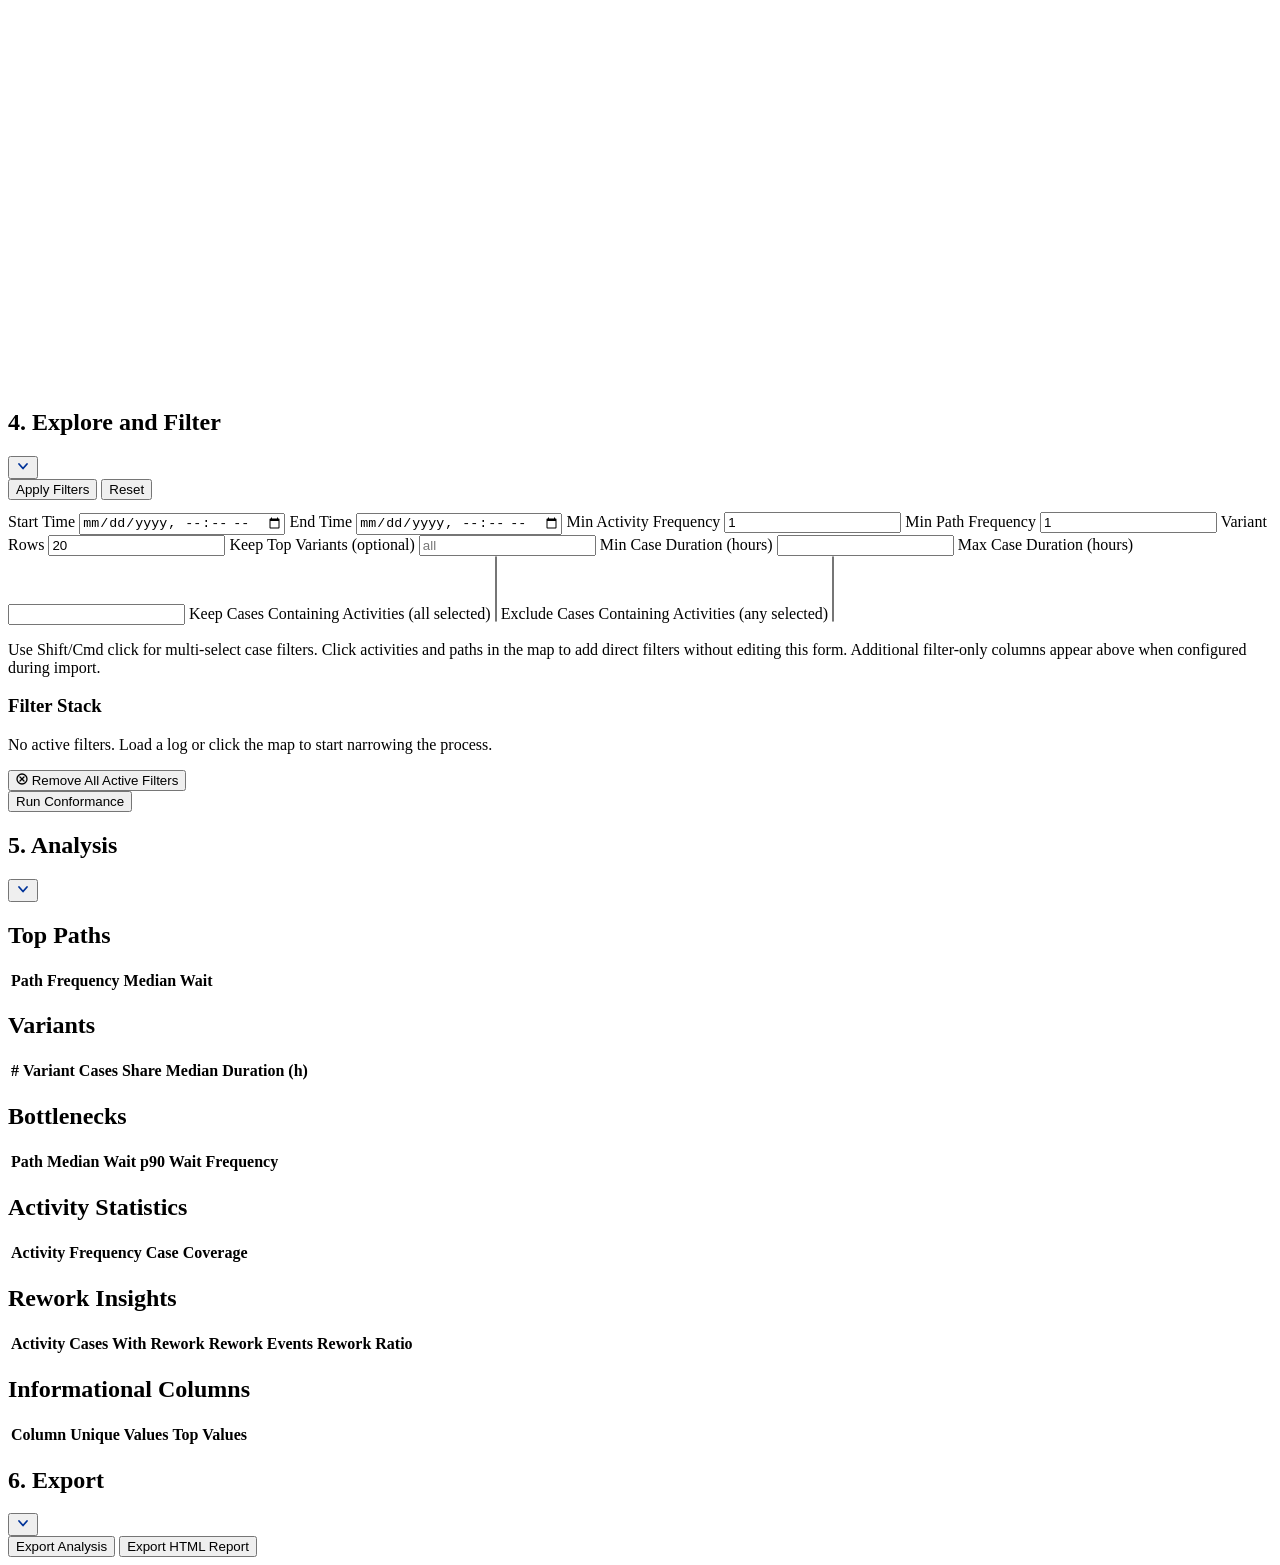
==== commit 9374d905: "UI overhaul: collapsible sections, sticky header, import UX, section renumber - Fix CSS specificity " ====
--- a/process_mining_app_shared/frontend/index.html
+++ b/process_mining_app_shared/frontend/index.html
@@ -10,7 +10,7 @@
       href="https://fonts.googleapis.com/css2?family=IBM+Plex+Mono:wght@400;600&family=Space+Grotesk:wght@400;500;700&display=swap"
       rel="stylesheet"
     />
-    <link rel="stylesheet" href="/assets/styles.css" />
+    <link rel="stylesheet" href="/assets/styles.css?v=10" />
   </head>
   <body>
     <!-- Decorative page texture. It is hidden from assistive technology. -->
@@ -22,6 +22,7 @@
       the diagram plus supporting tables. JavaScript fills most dynamic content.
     -->
     <main class="app-shell">
+      <div class="hero-strip">
       <header class="hero" style="display:flex;align-items:flex-start;justify-content:space-between;gap:16px;flex-wrap:wrap;">
         <div>
           <p class="eyebrow">PM4PY-POWERED PROCESS MINING</p>
@@ -37,10 +38,19 @@
           </button>
         </form>
       </header>
+      </div><!-- /.hero-strip -->
 
       <!-- Step 0: Select or create a shared project. -->
-      <section class="card project-card">
-        <h2>0. Select or Create a Project</h2>
+      <section id="section-project" class="card project-card collapsible">
+        <div class="card-head">
+          <div class="card-title-group">
+            <h2>0. Select or Create a Project</h2>
+            <button class="collapse-toggle" aria-label="Toggle Project section" type="button">
+              <svg class="collapse-arrow" width="14" height="14" viewBox="0 0 14 14" fill="none"><polyline points="3,5 7,9.5 11,5" stroke="#003399" stroke-width="1.8" stroke-linecap="round" stroke-linejoin="round"/></svg>
+            </button>
+          </div>
+        </div>
+        <div class="collapsible-body">
         <p class="subtitle">Projects let your team share and reload the same event logs without re-uploading.</p>
         <div class="project-controls">
           <label>
@@ -76,16 +86,26 @@
           <p class="note">Click Load to restore a previous upload, or upload a new log below.</p>
           <div id="project-logs-list" class="project-logs-list"></div>
         </div>
+        </div><!-- /.collapsible-body -->
       </section>
 
       <!-- Step 1: Import and map an event log. -->
-      <section class="card upload-card">
-        <h2>1. Import Event Log</h2>
+      <section id="section-upload" class="card upload-card collapsible">
+        <div class="card-head">
+          <div class="card-title-group">
+            <h2>1. Import Event Log</h2>
+            <button class="collapse-toggle" aria-label="Toggle Import Event Log" type="button">
+              <svg class="collapse-arrow" width="14" height="14" viewBox="0 0 14 14" fill="none"><polyline points="3,5 7,9.5 11,5" stroke="#003399" stroke-width="1.8" stroke-linecap="round" stroke-linejoin="round"/></svg>
+            </button>
+          </div>
+        </div>
+        <div class="collapsible-body">
         <form id="upload-form" class="upload-form">
           <label>
             Event Log File (.csv or .xes)
             <input id="log-file" type="file" accept=".csv,.xes" required />
           </label>
+          <div id="csv-details" class="hidden">
           <div class="csv-hints">
             <label>
               CSV Case ID Column
@@ -151,126 +171,49 @@
             If only one timestamp column exists in your log, map it in
             <strong>CSV Start Timestamp Column</strong> and leave stop optional.
           </p>
-          <button type="submit" class="btn-primary">Load Log</button>
+          </div><!-- /#csv-details -->
+          <button id="load-log-btn" type="submit" class="btn-primary no-file">Load Log</button>
         </form>
         <p id="upload-status" class="status-text">No log loaded.</p>
+        </div><!-- /.collapsible-body -->
       </section>
 
       <!-- Step 2 and 3 are hidden until an upload succeeds. -->
       <section id="dashboard" class="dashboard hidden" aria-live="polite">
         <!-- Summary cards are rendered from dashboard.summary. -->
-        <section class="card">
-          <h2>Summary</h2>
-          <div class="metrics" id="metrics"></div>
+        <section id="section-summary" class="card collapsible">
+          <div class="card-head">
+            <div class="card-title-group">
+              <h2 id="summary-heading">2. Log Summary</h2>
+              <button class="collapse-toggle" aria-label="Toggle Summary" type="button">
+                <svg class="collapse-arrow" width="14" height="14" viewBox="0 0 14 14" fill="none"><polyline points="3,5 7,9.5 11,5" stroke="#003399" stroke-width="1.8" stroke-linecap="round" stroke-linejoin="round"/></svg>
+              </button>
+            </div>
+          </div>
+          <div class="collapsible-body">
+            <div class="metrics" id="metrics"></div>
+          </div>
         </section>
 
-        <!-- Step 2: Filters that refresh every downstream panel and diagram. -->
-        <section class="card filters-card">
-          <div class="card-head">
-            <h2>2. Explore and Filter</h2>
-            <div class="actions">
-              <button id="apply-filters" class="btn-primary">Apply Filters</button>
-              <button id="reset-filters" class="btn-ghost" type="button">Reset</button>
-              <button id="run-conformance" class="btn-ghost" type="button">
-                Run Conformance
-              </button>
-              <button id="export-analysis" class="btn-ghost" type="button">
-                Export Analysis
-              </button>
-              <button id="export-html-report" class="btn-ghost" type="button">
-                Export HTML Report
-              </button>
-            </div>
-          </div>
-
-          <div class="filter-workspace">
-            <div>
-              <!-- Static filters are always present; dynamic filters are injected below. -->
-              <div class="filters-grid">
-                <label>
-                  Start Time
-                  <input id="start-time" type="datetime-local" />
-                </label>
-                <label>
-                  End Time
-                  <input id="end-time" type="datetime-local" />
-                </label>
-                <label>
-                  Min Activity Frequency
-                  <input id="min-activity-frequency" type="number" min="1" value="1" />
-                </label>
-                <label>
-                  Min Path Frequency
-                  <input id="min-edge-frequency" type="number" min="1" value="1" />
-                </label>
-                <label>
-                  Variant Rows
-                  <input id="variant-top-k" type="number" min="1" value="20" />
-                </label>
-                <label>
-                  Keep Top Variants (optional)
-                  <input id="retain-top-variants" type="number" min="1" placeholder="all" />
-                </label>
-                <label>
-                  Min Case Duration (hours)
-                  <input id="min-case-duration" type="number" step="0.1" min="0" />
-                </label>
-                <label>
-                  Max Case Duration (hours)
-                  <input id="max-case-duration" type="number" step="0.1" min="0" />
-                </label>
-                <label>
-                  Keep Cases Containing Activities (all selected)
-                  <select id="include-activities" multiple></select>
-                </label>
-                <label>
-                  Exclude Cases Containing Activities (any selected)
-                  <select id="exclude-activities" multiple></select>
-                </label>
-              </div>
-              <!-- Populated from user-selected filter-only columns. -->
-              <div id="attribute-filters" class="filters-grid dynamic-filters"></div>
-              <p class="note">
-                Use Shift/Cmd click for multi-select case filters. Click activities and
-                paths in the map to add direct filters without editing this form.
-                Additional filter-only columns appear above when configured during import.
-              </p>
-            </div>
-
-            <!-- Human-readable filter stack built from form controls and map clicks. -->
-            <aside class="filter-stack-panel">
-              <div class="stack-head">
-                <div>
-                  <h3>Filter Stack</h3>
-                  <p id="filter-stack-summary" class="stack-summary">
-                    No active filters. Load a log or click the map to start narrowing the
-                    process.
-                  </p>
-                </div>
-                <button id="clear-filter-stack" class="btn-ghost" type="button">
-                  Clear Active
+        <!-- Step 3: Full-width visualization workspace. -->
+        <section class="workspace-grid">
+          <section id="section-map" class="card map-card collapsible">
+            <div class="card-head">
+              <div class="card-title-group">
+                <h2>3. Process Map &amp; Animation</h2>
+                <button class="collapse-toggle" aria-label="Toggle Process Map & Animation" type="button">
+                  <svg class="collapse-arrow" width="14" height="14" viewBox="0 0 14 14" fill="none"><polyline points="3,5 7,9.5 11,5" stroke="#003399" stroke-width="1.8" stroke-linecap="round" stroke-linejoin="round"/></svg>
                 </button>
               </div>
-              <div id="filter-stack" class="filter-stack" aria-live="polite"></div>
-            </aside>
-          </div>
-
-          <div id="conformance-output" class="conformance"></div>
-        </section>
-
-        <!-- Step 3: Full-width visualization workspace. -->
-        <section class="workspace-grid">
-          <section class="card map-card">
-            <div class="card-head">
-              <h2>3. Process Map</h2>
-              <div class="mode-toggle" role="group" aria-label="Edge label mode">
-                <button id="mode-frequency" class="mode-btn active" type="button">
-                  Frequency
-                </button>
-                <button id="mode-performance" class="mode-btn" type="button">
-                  Performance
-                </button>
-              </div>
+            </div>
+            <div class="collapsible-body">
+            <div class="mode-toggle" role="group" aria-label="Edge label mode" style="margin-bottom:10px;">
+              <button id="mode-frequency" class="mode-btn active" type="button">
+                Frequency
+              </button>
+              <button id="mode-performance" class="mode-btn" type="button">
+                Performance
+              </button>
             </div>
             <!-- Diagram tabs. Availability is controlled by frontend/app.js. -->
             <div class="view-controls" role="group" aria-label="Diagram view">
@@ -339,10 +282,10 @@
                   min="0"
                   max="100"
                   step="5"
-                  value="50"
+                  value="100"
                 />
               </label>
-              <span id="path-detail-value" class="time-pill">50% of path volume</span>
+              <span id="path-detail-value" class="time-pill">100% of path volume</span>
             </div>
             <!-- Zoom applies to static diagrams; animations intentionally keep fixed scale. -->
             <div class="diagram-zoom-controls" role="group" aria-label="Diagram zoom">
@@ -368,10 +311,122 @@
               <!-- All diagram views render into this one SVG element. -->
               <svg id="process-map" viewBox="0 0 1200 760" aria-label="Process map"></svg>
             </div>
+            </div><!-- /.collapsible-body -->
           </section>
         </section>
 
+        <!-- Step 2: Filters that refresh every downstream panel and diagram. -->
+        <section id="section-filters" class="card filters-card collapsible">
+          <div class="card-head">
+            <div class="card-title-group">
+              <h2>4. Explore and Filter</h2>
+              <button class="collapse-toggle" aria-label="Toggle Explore and Filter" type="button">
+                <svg class="collapse-arrow" width="14" height="14" viewBox="0 0 14 14" fill="none"><polyline points="3,5 7,9.5 11,5" stroke="#003399" stroke-width="1.8" stroke-linecap="round" stroke-linejoin="round"/></svg>
+              </button>
+            </div>
+          </div>
+          <div class="collapsible-body">
+          <div class="actions" style="margin-bottom:12px;">
+            <button id="apply-filters" class="btn-primary">Apply Filters</button>
+            <button id="reset-filters" class="btn-ghost" type="button">Reset</button>
+          </div>
+          <div class="filter-workspace">
+            <div>
+              <!-- Static filters are always present; dynamic filters are injected below. -->
+              <div class="filters-grid">
+                <label>
+                  Start Time
+                  <input id="start-time" type="datetime-local" />
+                </label>
+                <label>
+                  End Time
+                  <input id="end-time" type="datetime-local" />
+                </label>
+                <label>
+                  Min Activity Frequency
+                  <input id="min-activity-frequency" type="number" min="1" value="1" />
+                </label>
+                <label>
+                  Min Path Frequency
+                  <input id="min-edge-frequency" type="number" min="1" value="1" />
+                </label>
+                <label>
+                  Variant Rows
+                  <input id="variant-top-k" type="number" min="1" value="20" />
+                </label>
+                <label>
+                  Keep Top Variants (optional)
+                  <input id="retain-top-variants" type="number" min="1" placeholder="all" />
+                </label>
+                <label>
+                  Min Case Duration (hours)
+                  <input id="min-case-duration" type="number" step="0.1" min="0" />
+                </label>
+                <label>
+                  Max Case Duration (hours)
+                  <input id="max-case-duration" type="number" step="0.1" min="0" />
+                </label>
+                <label>
+                  Keep Cases Containing Activities (all selected)
+                  <select id="include-activities" multiple></select>
+                </label>
+                <label>
+                  Exclude Cases Containing Activities (any selected)
+                  <select id="exclude-activities" multiple></select>
+                </label>
+              </div>
+              <!-- Populated from user-selected filter-only columns. -->
+              <div id="attribute-filters" class="filters-grid dynamic-filters"></div>
+              <p class="note">
+                Use Shift/Cmd click for multi-select case filters. Click activities and
+                paths in the map to add direct filters without editing this form.
+                Additional filter-only columns appear above when configured during import.
+              </p>
+            </div>
+
+            <!-- Human-readable filter stack built from form controls and map clicks. -->
+            <aside class="filter-stack-panel">
+              <div class="stack-head">
+                <div>
+                  <h3>Filter Stack</h3>
+                  <p id="filter-stack-summary" class="stack-summary">
+                    No active filters. Load a log or click the map to start narrowing the
+                    process.
+                  </p>
+                </div>
+                <button id="clear-filter-stack" class="btn-ghost no-filters" type="button">
+                  <svg width="12" height="12" viewBox="0 0 12 12" fill="none" aria-hidden="true">
+                    <circle cx="6" cy="6" r="5" stroke="currentColor" stroke-width="1.3"/>
+                    <line x1="4" y1="4" x2="8" y2="8" stroke="currentColor" stroke-width="1.3" stroke-linecap="round"/>
+                    <line x1="8" y1="4" x2="4" y2="8" stroke="currentColor" stroke-width="1.3" stroke-linecap="round"/>
+                  </svg>
+                  Remove All Active Filters
+                </button>
+              </div>
+              <div id="filter-stack" class="filter-stack" aria-live="polite"></div>
+            </aside>
+          </div>
+
+          <div class="conformance-row">
+            <button id="run-conformance" class="btn-ghost" type="button">
+              Run Conformance
+            </button>
+            <div id="conformance-output" class="conformance"></div>
+          </div>
+          </div><!-- /.collapsible-body -->
+        </section>
+
         <!-- Supporting analytics tables. Kept below the full-width visualization. -->
+        <section id="section-analysis" class="card analysis-section collapsible">
+          <div class="card-head">
+            <div class="card-title-group">
+              <h2>5. Analysis</h2>
+              <button class="collapse-toggle" aria-label="Toggle Analysis" type="button">
+                <svg class="collapse-arrow" width="14" height="14" viewBox="0 0 14 14" fill="none"><polyline points="3,5 7,9.5 11,5" stroke="#003399" stroke-width="1.8" stroke-linecap="round" stroke-linejoin="round"/></svg>
+              </button>
+            </div>
+          </div>
+          <div class="collapsible-body">
         <section class="table-grid">
           <section class="card edge-card">
             <h2>Top Paths</h2>
@@ -473,9 +528,27 @@
             </div>
           </section>
         </section>
+          </div><!-- /.collapsible-body -->
+        </section>
+        <section id="section-export" class="card export-section collapsible">
+          <div class="card-head">
+            <div class="card-title-group">
+              <h2>6. Export</h2>
+              <button class="collapse-toggle" aria-label="Toggle Export" type="button">
+                <svg class="collapse-arrow" width="14" height="14" viewBox="0 0 14 14" fill="none"><polyline points="3,5 7,9.5 11,5" stroke="#003399" stroke-width="1.8" stroke-linecap="round" stroke-linejoin="round"/></svg>
+              </button>
+            </div>
+          </div>
+          <div class="collapsible-body">
+            <div class="export-actions">
+              <button id="export-analysis" class="btn-ghost" type="button">Export Analysis</button>
+              <button id="export-html-report" class="btn-ghost" type="button">Export HTML Report</button>
+            </div>
+          </div>
+        </section>
       </section>
     </main>
 
-    <script src="/assets/app.js"></script>
+    <script src="/assets/app.js?v=10"></script>
   </body>
 </html>
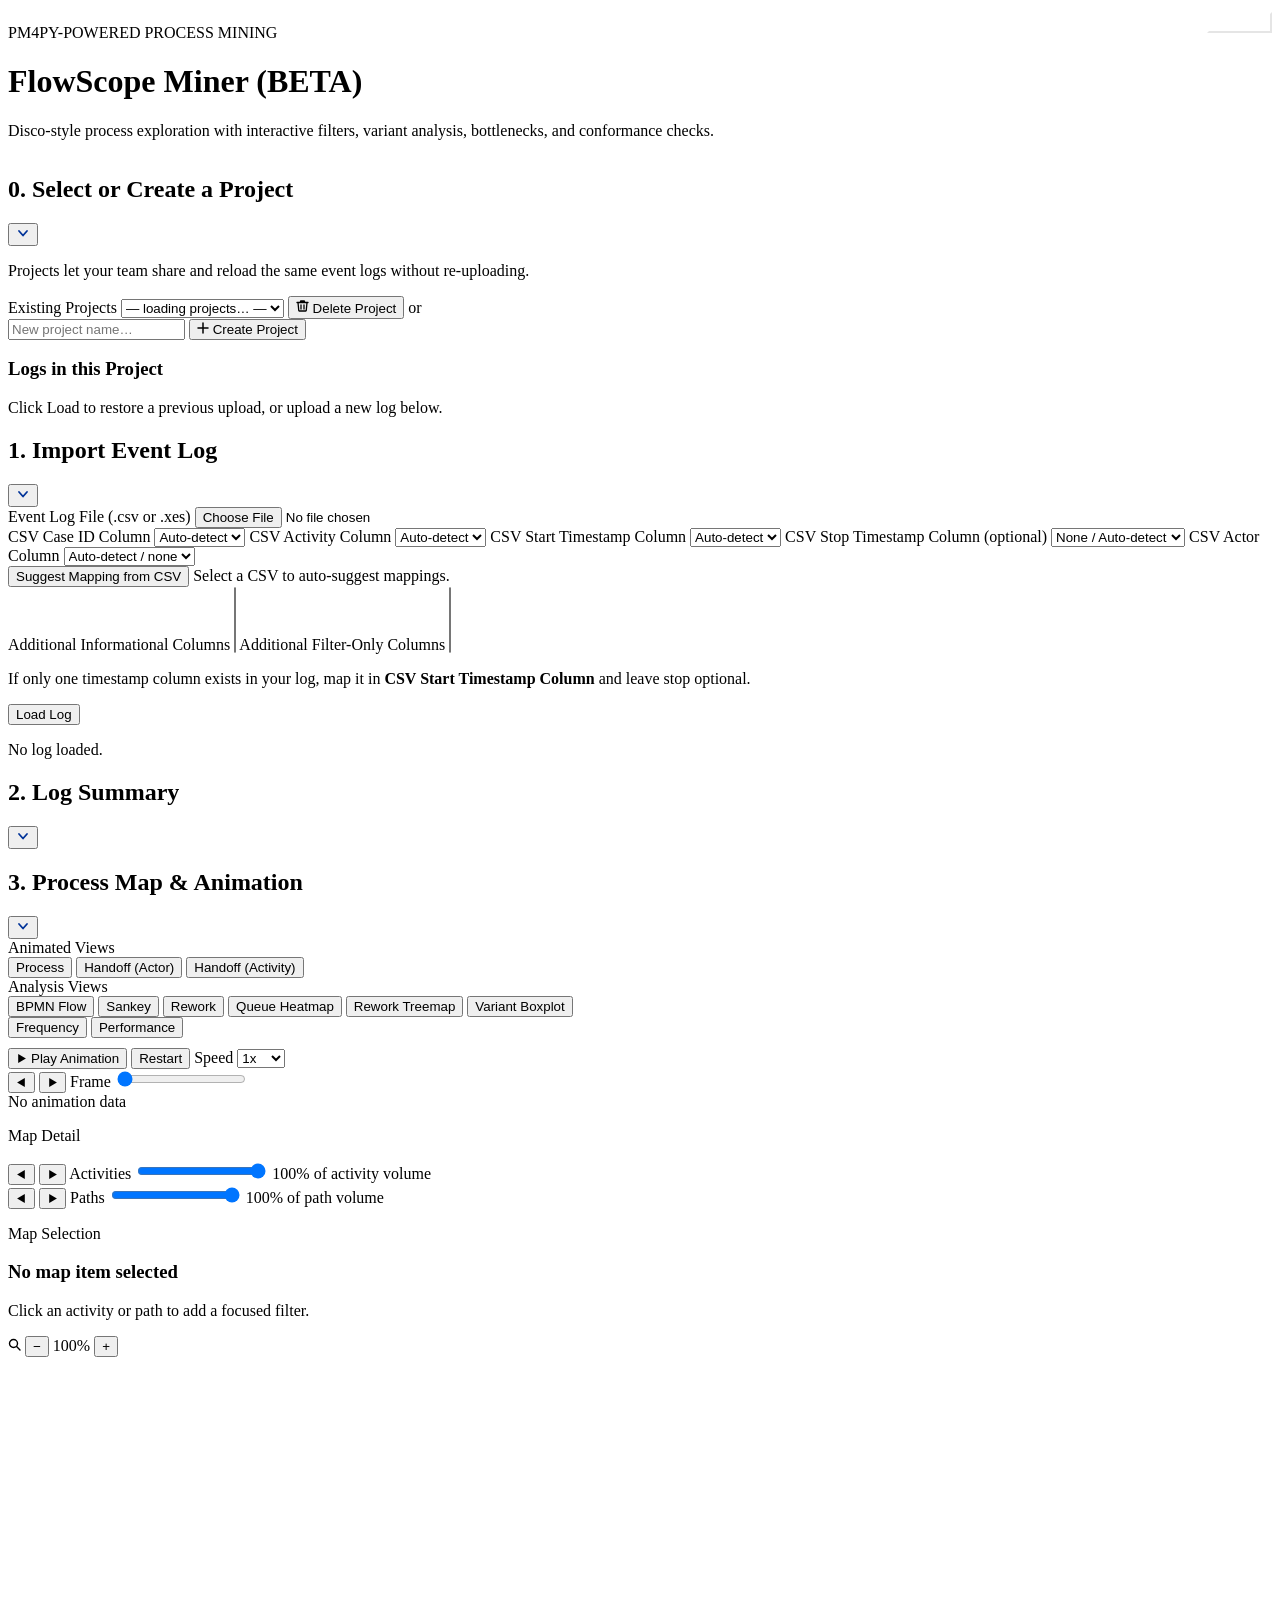
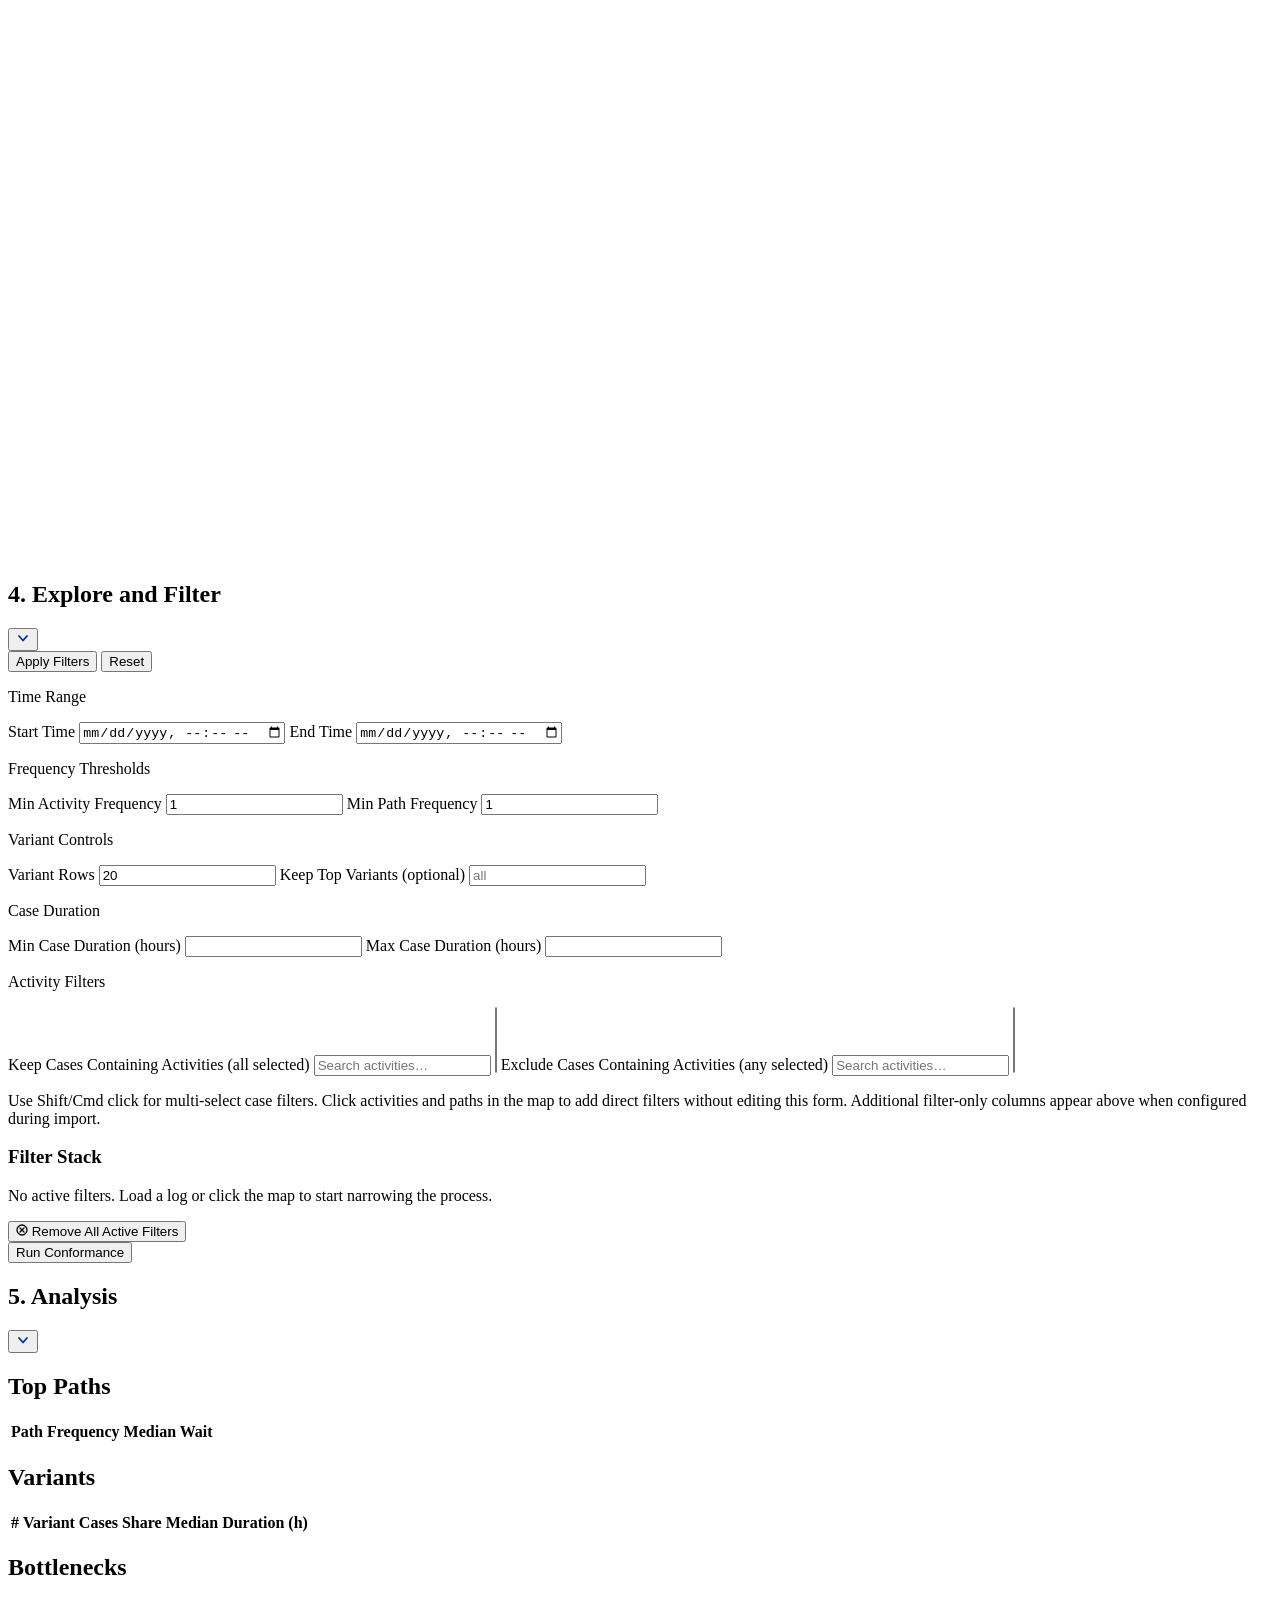
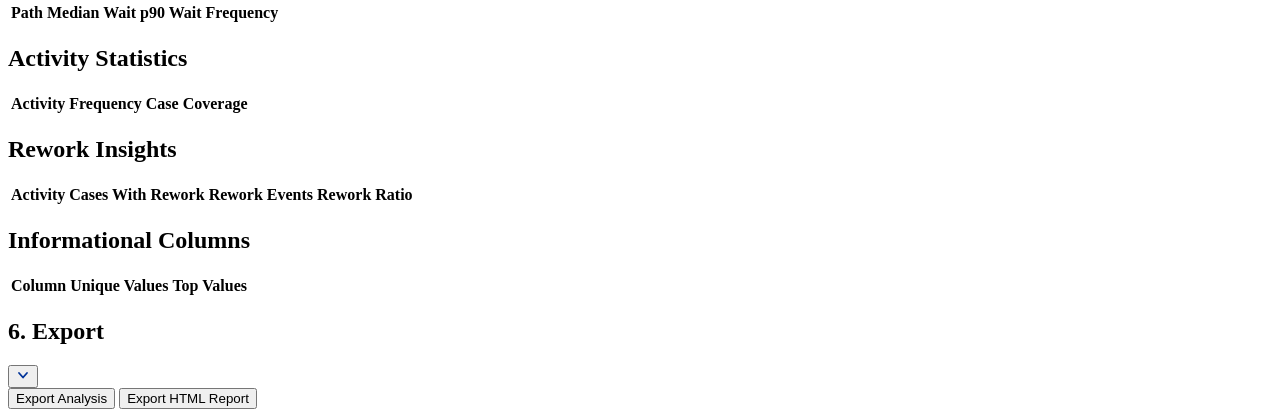
==== commit 35188875: "UI polish: filter groups, process map panel redesign, view tab tooltips - Explore & Filter: grouped " ====
--- a/process_mining_app_shared/frontend/index.html
+++ b/process_mining_app_shared/frontend/index.html
@@ -3,14 +3,14 @@
   <head>
     <meta charset="utf-8" />
     <meta name="viewport" content="width=device-width, initial-scale=1" />
-    <title>FlowScope Miner</title>
+    <title>FlowScope Miner (BETA)</title>
     <link rel="preconnect" href="https://fonts.googleapis.com" />
     <link rel="preconnect" href="https://fonts.gstatic.com" crossorigin />
     <link
       href="https://fonts.googleapis.com/css2?family=IBM+Plex+Mono:wght@400;600&family=Space+Grotesk:wght@400;500;700&display=swap"
       rel="stylesheet"
     />
-    <link rel="stylesheet" href="/assets/styles.css?v=10" />
+    <link rel="stylesheet" href="/assets/styles.css?v=13" />
   </head>
   <body>
     <!-- Decorative page texture. It is hidden from assistive technology. -->
@@ -26,7 +26,7 @@
       <header class="hero" style="display:flex;align-items:flex-start;justify-content:space-between;gap:16px;flex-wrap:wrap;">
         <div>
           <p class="eyebrow">PM4PY-POWERED PROCESS MINING</p>
-          <h1>FlowScope Miner</h1>
+          <h1>FlowScope Miner (BETA)</h1>
           <p class="subtitle">
             Disco-style process exploration with interactive filters, variant analysis,
             bottlenecks, and conformance checks.
@@ -207,42 +207,40 @@
               </div>
             </div>
             <div class="collapsible-body">
+            <!-- Tab clusters: Animated Views on left, Analysis Views on right. -->
+            <div class="view-tab-clusters">
+              <div class="tab-cluster">
+                <span class="tab-cluster-label">Animated Views</span>
+                <div class="view-controls" role="group" aria-label="Animated diagram views">
+                  <button id="view-process" class="mode-btn active" type="button" data-tooltip="Activities and paths weighted by frequency or time">Process</button>
+                  <button id="view-handoff-actor" class="mode-btn" type="button" data-tooltip="Work passed between people or roles">Handoff (Actor)</button>
+                  <button id="view-handoff-activity" class="mode-btn" type="button" data-tooltip="Which activities hand off to which">Handoff (Activity)</button>
+                </div>
+              </div>
+              <div class="tab-cluster-divider"></div>
+              <div class="tab-cluster">
+                <span class="tab-cluster-label">Analysis Views</span>
+                <div class="view-controls" role="group" aria-label="Analysis diagram views">
+                  <button id="view-swimlane" class="mode-btn" type="button" data-tooltip="Swimlane diagram grouping activities by actor">BPMN Flow</button>
+                  <button id="view-sankey" class="mode-btn" type="button" data-tooltip="Flow volume through activities as proportional bands">Sankey</button>
+                  <button id="view-rework" class="mode-btn" type="button" data-tooltip="Activities revisited more than once within a case">Rework</button>
+                  <button id="view-queue-heatmap" class="mode-btn" type="button" data-tooltip="Waiting time heatmap between activity pairs">Queue Heatmap</button>
+                  <button id="view-rework-treemap" class="mode-btn" type="button" data-tooltip="Rework volume per activity as nested blocks">Rework Treemap</button>
+                  <button id="view-variant-boxplot" class="mode-btn" type="button" data-tooltip="Case duration spread across top variants">Variant Boxplot</button>
+                </div>
+              </div>
+            </div>
+            <!-- Frequency / Performance: active for Animated Views + BPMN Flow. -->
             <div class="mode-toggle" role="group" aria-label="Edge label mode" style="margin-bottom:10px;">
-              <button id="mode-frequency" class="mode-btn active" type="button">
-                Frequency
-              </button>
-              <button id="mode-performance" class="mode-btn" type="button">
-                Performance
-              </button>
-            </div>
-            <!-- Diagram tabs. Availability is controlled by frontend/app.js. -->
-            <div class="view-controls" role="group" aria-label="Diagram view">
-              <button id="view-process" class="mode-btn active" type="button">Process</button>
-              <button id="view-handoff-actor" class="mode-btn" type="button">
-                Handoff (Actor)
-              </button>
-              <button id="view-handoff-activity" class="mode-btn" type="button">
-                Handoff (Activity)
-              </button>
-              <button id="view-swimlane" class="mode-btn" type="button">BPMN Flow</button>
-              <button id="view-sankey" class="mode-btn" type="button">Sankey</button>
-              <button id="view-rework" class="mode-btn" type="button">Rework</button>
-              <button id="view-queue-heatmap" class="mode-btn" type="button">
-                Queue Heatmap
-              </button>
-              <button id="view-rework-treemap" class="mode-btn" type="button">
-                Rework Treemap
-              </button>
-              <button id="view-variant-boxplot" class="mode-btn" type="button">
-                Variant Boxplot
-              </button>
-            </div>
-            <!-- Animation controls are active only for process and handoff views. -->
+              <button id="mode-frequency" class="mode-btn active" type="button">Frequency</button>
+              <button id="mode-performance" class="mode-btn" type="button">Performance</button>
+            </div>
+            <!-- Animation bar: always visible, grayed when non-animated view active. -->
             <div class="animation-controls">
               <button id="toggle-animation" class="btn-ghost" type="button">
                 <svg width="11" height="11" viewBox="0 0 10 10" style="vertical-align:-1px;margin-right:4px" aria-hidden="true"><polygon points="2,1 9,5 2,9" fill="currentColor"/></svg>Play Animation
               </button>
-<button id="restart-animation" class="btn-ghost" type="button">Restart</button>
+              <button id="restart-animation" class="btn-ghost" type="button">Restart</button>
               <label class="inline-control">
                 Speed
                 <select id="animation-speed">
@@ -252,47 +250,39 @@
                   <option value="3">3x</option>
                 </select>
               </label>
-              <button id="step-back-animation" class="btn-ghost" type="button"><svg width="11" height="11" viewBox="0 0 10 10" style="vertical-align:-1px" aria-hidden="true"><polygon points="8,1 1,5 8,9" fill="currentColor"/></svg></button>
-              <label class="inline-control grow">
-                Frame
-                <input id="animation-frame" type="range" min="0" max="0" value="0" />
-              </label>
-              <button id="step-forward-animation" class="btn-ghost" type="button"><svg width="11" height="11" viewBox="0 0 10 10" style="vertical-align:-1px" aria-hidden="true"><polygon points="2,1 9,5 2,9" fill="currentColor"/></svg></button>
+              <div class="frame-slider-group">
+                <button id="step-back-animation" class="btn-ghost step-btn" type="button"><svg width="11" height="11" viewBox="0 0 10 10" style="vertical-align:-1px" aria-hidden="true"><polygon points="8,1 1,5 8,9" fill="currentColor"/></svg></button>
+                <button id="step-forward-animation" class="btn-ghost step-btn" type="button"><svg width="11" height="11" viewBox="0 0 10 10" style="vertical-align:-1px" aria-hidden="true"><polygon points="2,1 9,5 2,9" fill="currentColor"/></svg></button>
+                <label class="inline-control grow">
+                  Frame
+                  <input id="animation-frame" type="range" min="0" max="0" value="0" />
+                </label>
+              </div>
               <span id="animation-time" class="time-pill">No animation data</span>
             </div>
-            <!-- Detail sliders simplify dense maps without changing backend filters. -->
+            <!-- Map Detail sliders: step-arrow + range, side by side, above canvas. -->
             <div class="diagram-detail-controls" role="group" aria-label="Process detail">
-              <label class="inline-control grow">
-                Activities
-                <input
-                  id="activity-detail"
-                  type="range"
-                  min="0"
-                  max="100"
-                  step="5"
-                  value="100"
-                />
-              </label>
-              <span id="activity-detail-value" class="time-pill">100% of activity volume</span>
-              <label class="inline-control grow">
-                Paths
-                <input
-                  id="path-detail"
-                  type="range"
-                  min="0"
-                  max="100"
-                  step="5"
-                  value="100"
-                />
-              </label>
-              <span id="path-detail-value" class="time-pill">100% of path volume</span>
-            </div>
-            <!-- Zoom applies to static diagrams; animations intentionally keep fixed scale. -->
-            <div class="diagram-zoom-controls" role="group" aria-label="Diagram zoom">
-              <button id="zoom-out" class="btn-ghost" type="button"><svg width="11" height="11" viewBox="0 0 10 10" style="vertical-align:-1px;margin-right:4px" aria-hidden="true"><rect x="1" y="4.5" width="8" height="1.5" rx="0.75" fill="currentColor"/></svg>Zoom Out</button>
-              <button id="zoom-reset" class="btn-ghost" type="button"><svg width="12" height="12" viewBox="0 0 12 12" style="vertical-align:-1px;margin-right:4px" aria-hidden="true"><circle cx="5" cy="5" r="3.5" fill="none" stroke="currentColor" stroke-width="1.5"/><line x1="7.5" y1="7.5" x2="11" y2="11" stroke="currentColor" stroke-width="1.5" stroke-linecap="round"/></svg>Reset Zoom</button>
-              <button id="zoom-in" class="btn-ghost" type="button"><svg width="11" height="11" viewBox="0 0 10 10" style="vertical-align:-1px;margin-right:4px" aria-hidden="true"><rect x="1" y="4.5" width="8" height="1.5" rx="0.75" fill="currentColor"/><rect x="4.5" y="1" width="1.5" height="8" rx="0.75" fill="currentColor"/></svg>Zoom In</button>
-              <span id="zoom-value" class="time-pill">100%</span>
+              <p class="map-detail-label">Map Detail</p>
+              <div class="detail-sliders-row">
+                <div class="detail-slider-group">
+                  <button id="step-back-activity" class="btn-ghost step-btn" type="button"><svg width="11" height="11" viewBox="0 0 10 10" style="vertical-align:-1px" aria-hidden="true"><polygon points="8,1 1,5 8,9" fill="currentColor"/></svg></button>
+                  <button id="step-forward-activity" class="btn-ghost step-btn" type="button"><svg width="11" height="11" viewBox="0 0 10 10" style="vertical-align:-1px" aria-hidden="true"><polygon points="2,1 9,5 2,9" fill="currentColor"/></svg></button>
+                  <label class="inline-control grow">
+                    Activities
+                    <input id="activity-detail" type="range" min="0" max="100" step="5" value="100" />
+                  </label>
+                  <span id="activity-detail-value" class="time-pill">100% of activity volume</span>
+                </div>
+                <div class="detail-slider-group">
+                  <button id="step-back-path" class="btn-ghost step-btn" type="button"><svg width="11" height="11" viewBox="0 0 10 10" style="vertical-align:-1px" aria-hidden="true"><polygon points="8,1 1,5 8,9" fill="currentColor"/></svg></button>
+                  <button id="step-forward-path" class="btn-ghost step-btn" type="button"><svg width="11" height="11" viewBox="0 0 10 10" style="vertical-align:-1px" aria-hidden="true"><polygon points="2,1 9,5 2,9" fill="currentColor"/></svg></button>
+                  <label class="inline-control grow">
+                    Paths
+                    <input id="path-detail" type="range" min="0" max="100" step="5" value="100" />
+                  </label>
+                  <span id="path-detail-value" class="time-pill">100% of path volume</span>
+                </div>
+              </div>
             </div>
             <p id="view-description" class="note"></p>
             <p id="process-map-summary" class="note process-map-summary"></p>
@@ -307,9 +297,18 @@
               </div>
               <div id="map-selection-actions" class="selection-actions"></div>
             </section>
-            <div id="process-map-viewport" class="process-map-viewport">
-              <!-- All diagram views render into this one SVG element. -->
-              <svg id="process-map" viewBox="0 0 1200 760" aria-label="Process map"></svg>
+            <!-- Zoom overlay pinned to upper-right corner of canvas; does not scroll. -->
+            <div class="map-canvas-wrapper">
+              <div class="zoom-overlay">
+                <svg width="13" height="13" viewBox="0 0 13 13" fill="none" aria-hidden="true"><circle cx="5.5" cy="5.5" r="4" stroke="currentColor" stroke-width="1.4"/><line x1="8.6" y1="8.6" x2="12" y2="12" stroke="currentColor" stroke-width="1.4" stroke-linecap="round"/></svg>
+                <button id="zoom-out" class="zoom-btn" type="button" aria-label="Zoom out">−</button>
+                <span id="zoom-value" class="zoom-pill-value">100%</span>
+                <button id="zoom-in" class="zoom-btn" type="button" aria-label="Zoom in">+</button>
+              </div>
+              <div id="process-map-viewport" class="process-map-viewport">
+                <!-- All diagram views render into this one SVG element. -->
+                <svg id="process-map" viewBox="0 0 1200 760" aria-label="Process map"></svg>
+              </div>
             </div>
             </div><!-- /.collapsible-body -->
           </section>
@@ -333,47 +332,74 @@
           <div class="filter-workspace">
             <div>
               <!-- Static filters are always present; dynamic filters are injected below. -->
-              <div class="filters-grid">
-                <label>
-                  Start Time
-                  <input id="start-time" type="datetime-local" />
-                </label>
-                <label>
-                  End Time
-                  <input id="end-time" type="datetime-local" />
-                </label>
-                <label>
-                  Min Activity Frequency
-                  <input id="min-activity-frequency" type="number" min="1" value="1" />
-                </label>
-                <label>
-                  Min Path Frequency
-                  <input id="min-edge-frequency" type="number" min="1" value="1" />
-                </label>
-                <label>
-                  Variant Rows
-                  <input id="variant-top-k" type="number" min="1" value="20" />
-                </label>
-                <label>
-                  Keep Top Variants (optional)
-                  <input id="retain-top-variants" type="number" min="1" placeholder="all" />
-                </label>
-                <label>
-                  Min Case Duration (hours)
-                  <input id="min-case-duration" type="number" step="0.1" min="0" />
-                </label>
-                <label>
-                  Max Case Duration (hours)
-                  <input id="max-case-duration" type="number" step="0.1" min="0" />
-                </label>
-                <label>
-                  Keep Cases Containing Activities (all selected)
-                  <select id="include-activities" multiple></select>
-                </label>
-                <label>
-                  Exclude Cases Containing Activities (any selected)
-                  <select id="exclude-activities" multiple></select>
-                </label>
+              <div class="filter-groups">
+                <div class="filter-group">
+                  <p class="filter-group-label">Time Range</p>
+                  <div class="filter-group-grid">
+                    <label data-tooltip="Include only events after this time">
+                      Start Time
+                      <input id="start-time" type="datetime-local" />
+                    </label>
+                    <label data-tooltip="Include only events before this time">
+                      End Time
+                      <input id="end-time" type="datetime-local" />
+                    </label>
+                  </div>
+                </div>
+                <div class="filter-group">
+                  <p class="filter-group-label">Frequency Thresholds</p>
+                  <div class="filter-group-grid">
+                    <label data-tooltip="Hide activities below this occurrence count">
+                      Min Activity Frequency
+                      <input id="min-activity-frequency" type="number" min="1" value="1" />
+                    </label>
+                    <label data-tooltip="Hide paths traversed fewer times than this">
+                      Min Path Frequency
+                      <input id="min-edge-frequency" type="number" min="1" value="1" />
+                    </label>
+                  </div>
+                </div>
+                <div class="filter-group">
+                  <p class="filter-group-label">Variant Controls</p>
+                  <div class="filter-group-grid">
+                    <label data-tooltip="Number of variant rows shown in the table">
+                      Variant Rows
+                      <input id="variant-top-k" type="number" min="1" value="20" />
+                    </label>
+                    <label data-tooltip="Keep only the N most common case variants">
+                      Keep Top Variants (optional)
+                      <input id="retain-top-variants" type="number" min="1" placeholder="all" />
+                    </label>
+                  </div>
+                </div>
+                <div class="filter-group">
+                  <p class="filter-group-label">Case Duration</p>
+                  <div class="filter-group-grid">
+                    <label data-tooltip="Exclude cases shorter than this many hours">
+                      Min Case Duration (hours)
+                      <input id="min-case-duration" type="number" step="0.1" min="0" />
+                    </label>
+                    <label data-tooltip="Exclude cases longer than this many hours">
+                      Max Case Duration (hours)
+                      <input id="max-case-duration" type="number" step="0.1" min="0" />
+                    </label>
+                  </div>
+                </div>
+                <div class="filter-group filter-group--full">
+                  <p class="filter-group-label">Activity Filters</p>
+                  <div class="filter-group-grid">
+                    <label data-tooltip="Keep only cases containing all selected activities">
+                      Keep Cases Containing Activities (all selected)
+                      <input type="search" class="activity-search" placeholder="Search activities…" data-target="include-activities" autocomplete="off" />
+                      <select id="include-activities" multiple></select>
+                    </label>
+                    <label data-tooltip="Drop any case containing a selected activity">
+                      Exclude Cases Containing Activities (any selected)
+                      <input type="search" class="activity-search" placeholder="Search activities…" data-target="exclude-activities" autocomplete="off" />
+                      <select id="exclude-activities" multiple></select>
+                    </label>
+                  </div>
+                </div>
               </div>
               <!-- Populated from user-selected filter-only columns. -->
               <div id="attribute-filters" class="filters-grid dynamic-filters"></div>
@@ -549,6 +575,6 @@
       </section>
     </main>
 
-    <script src="/assets/app.js?v=10"></script>
+    <script src="/assets/app.js?v=13"></script>
   </body>
 </html>
